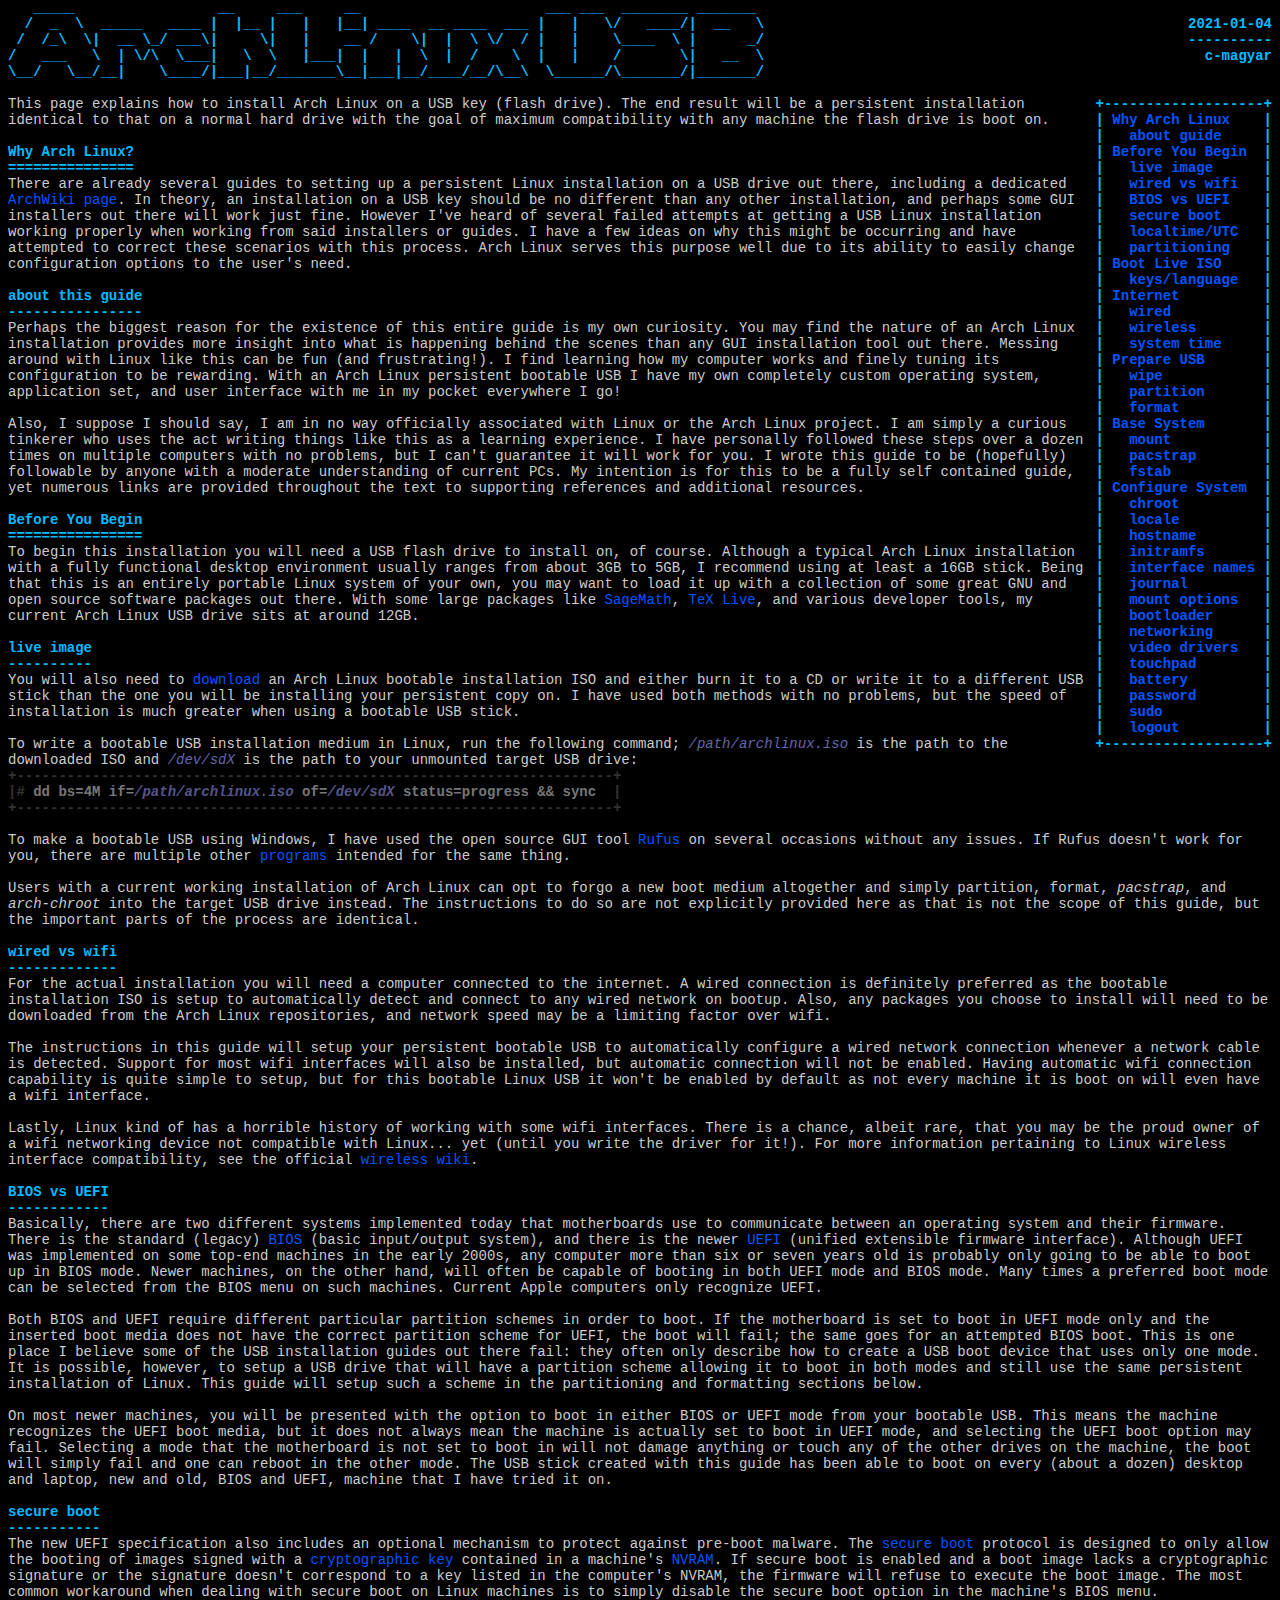
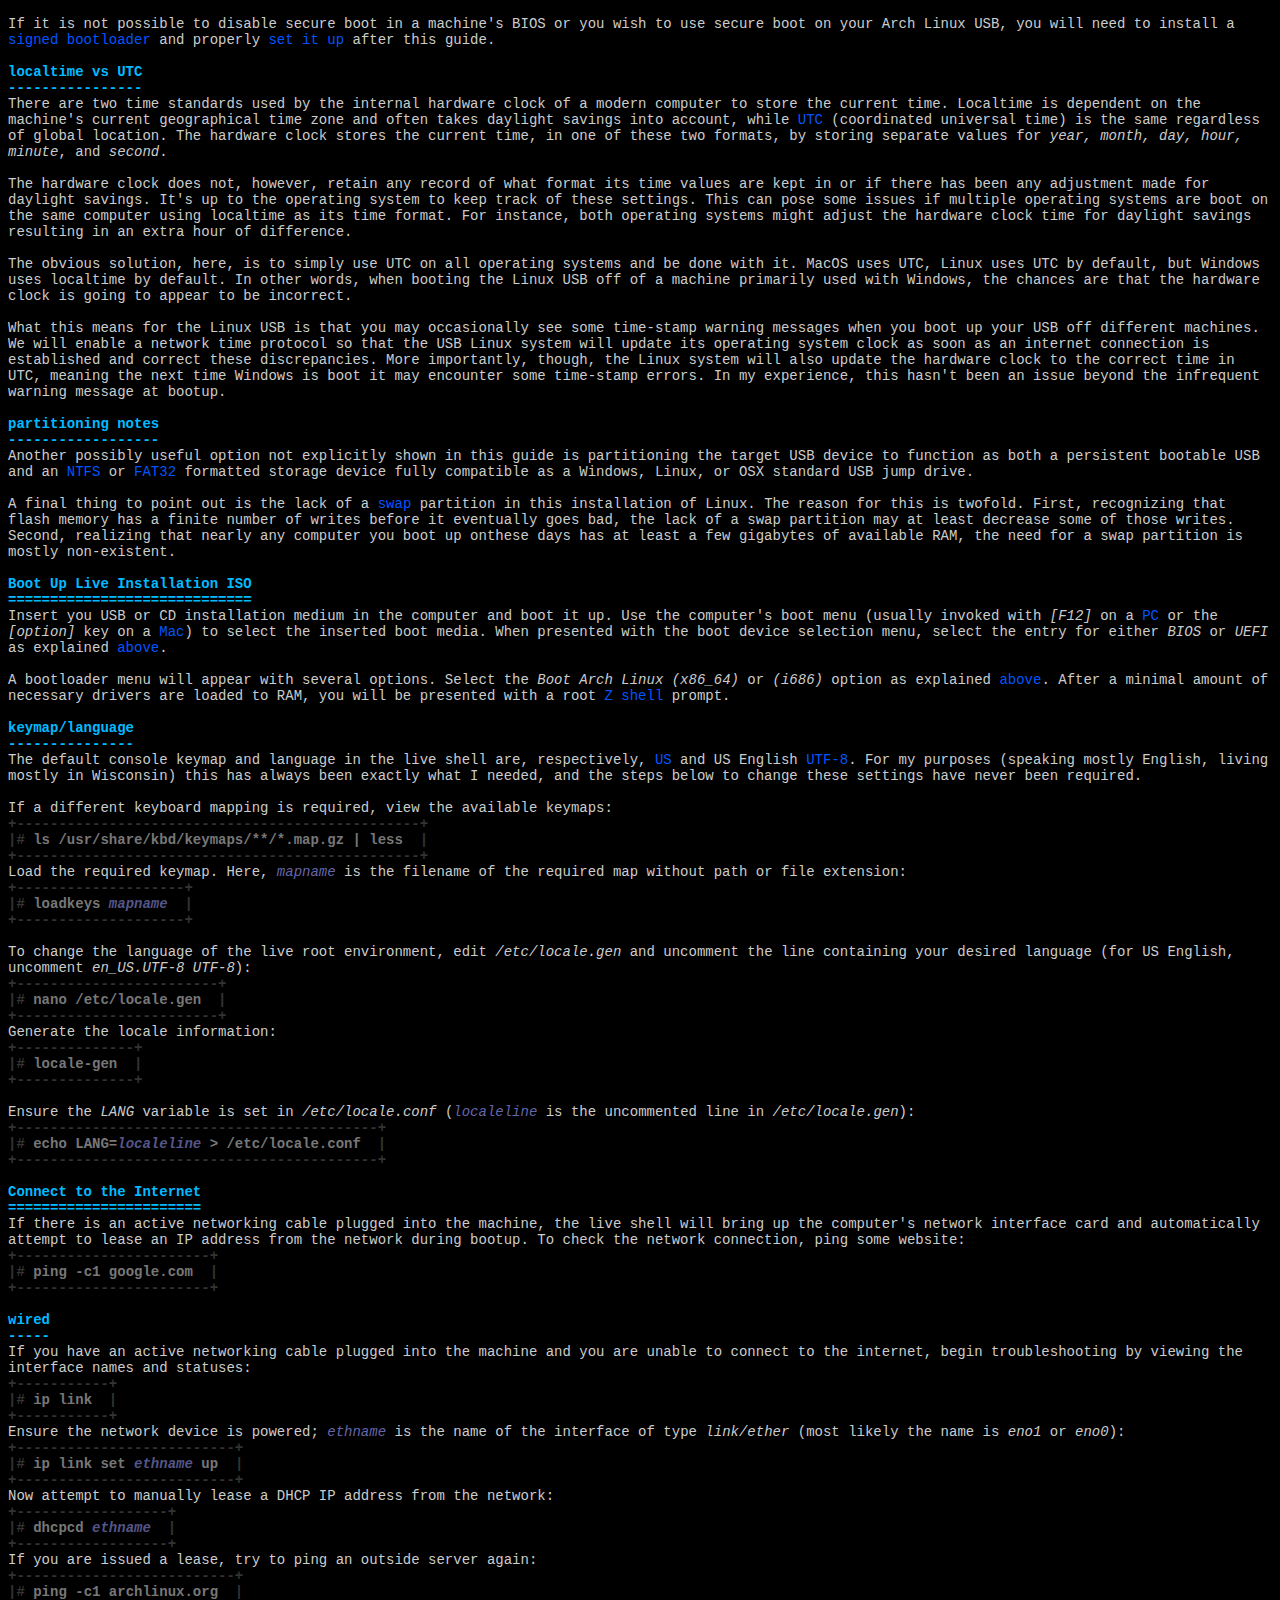
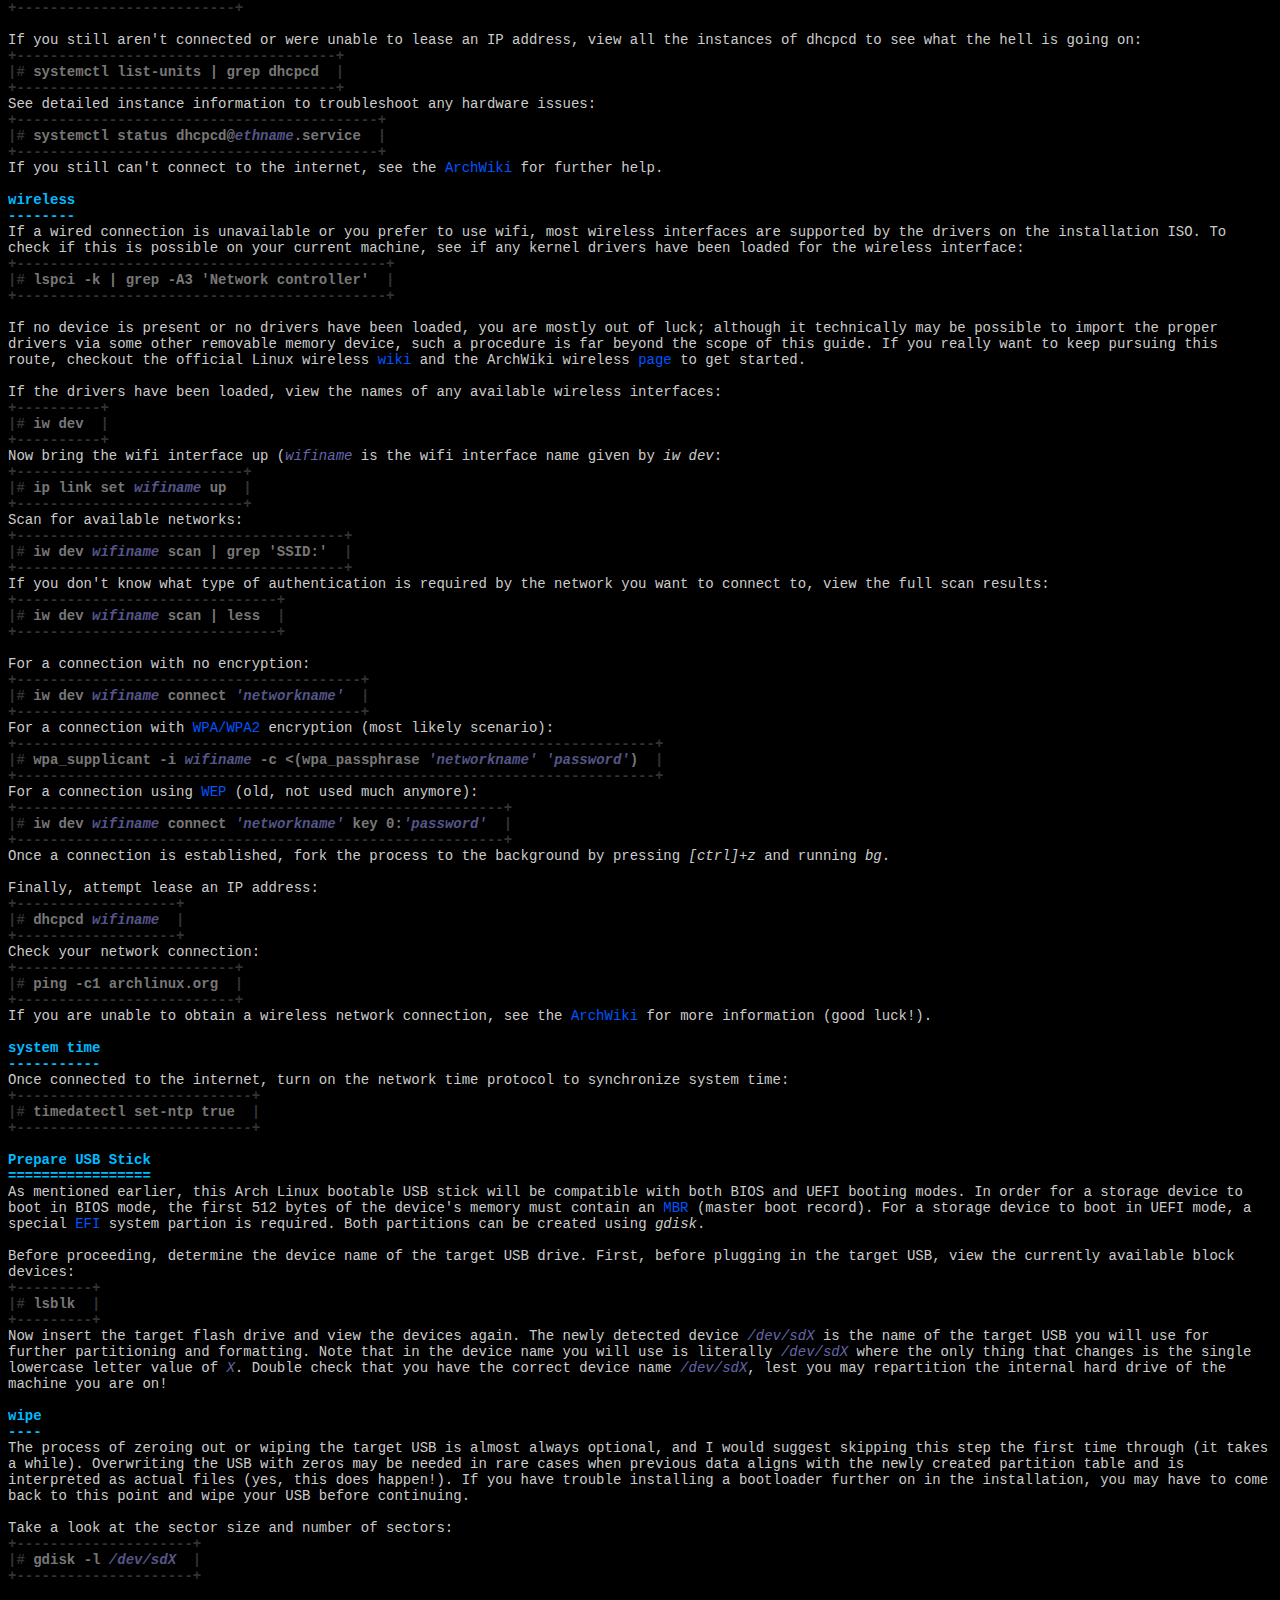
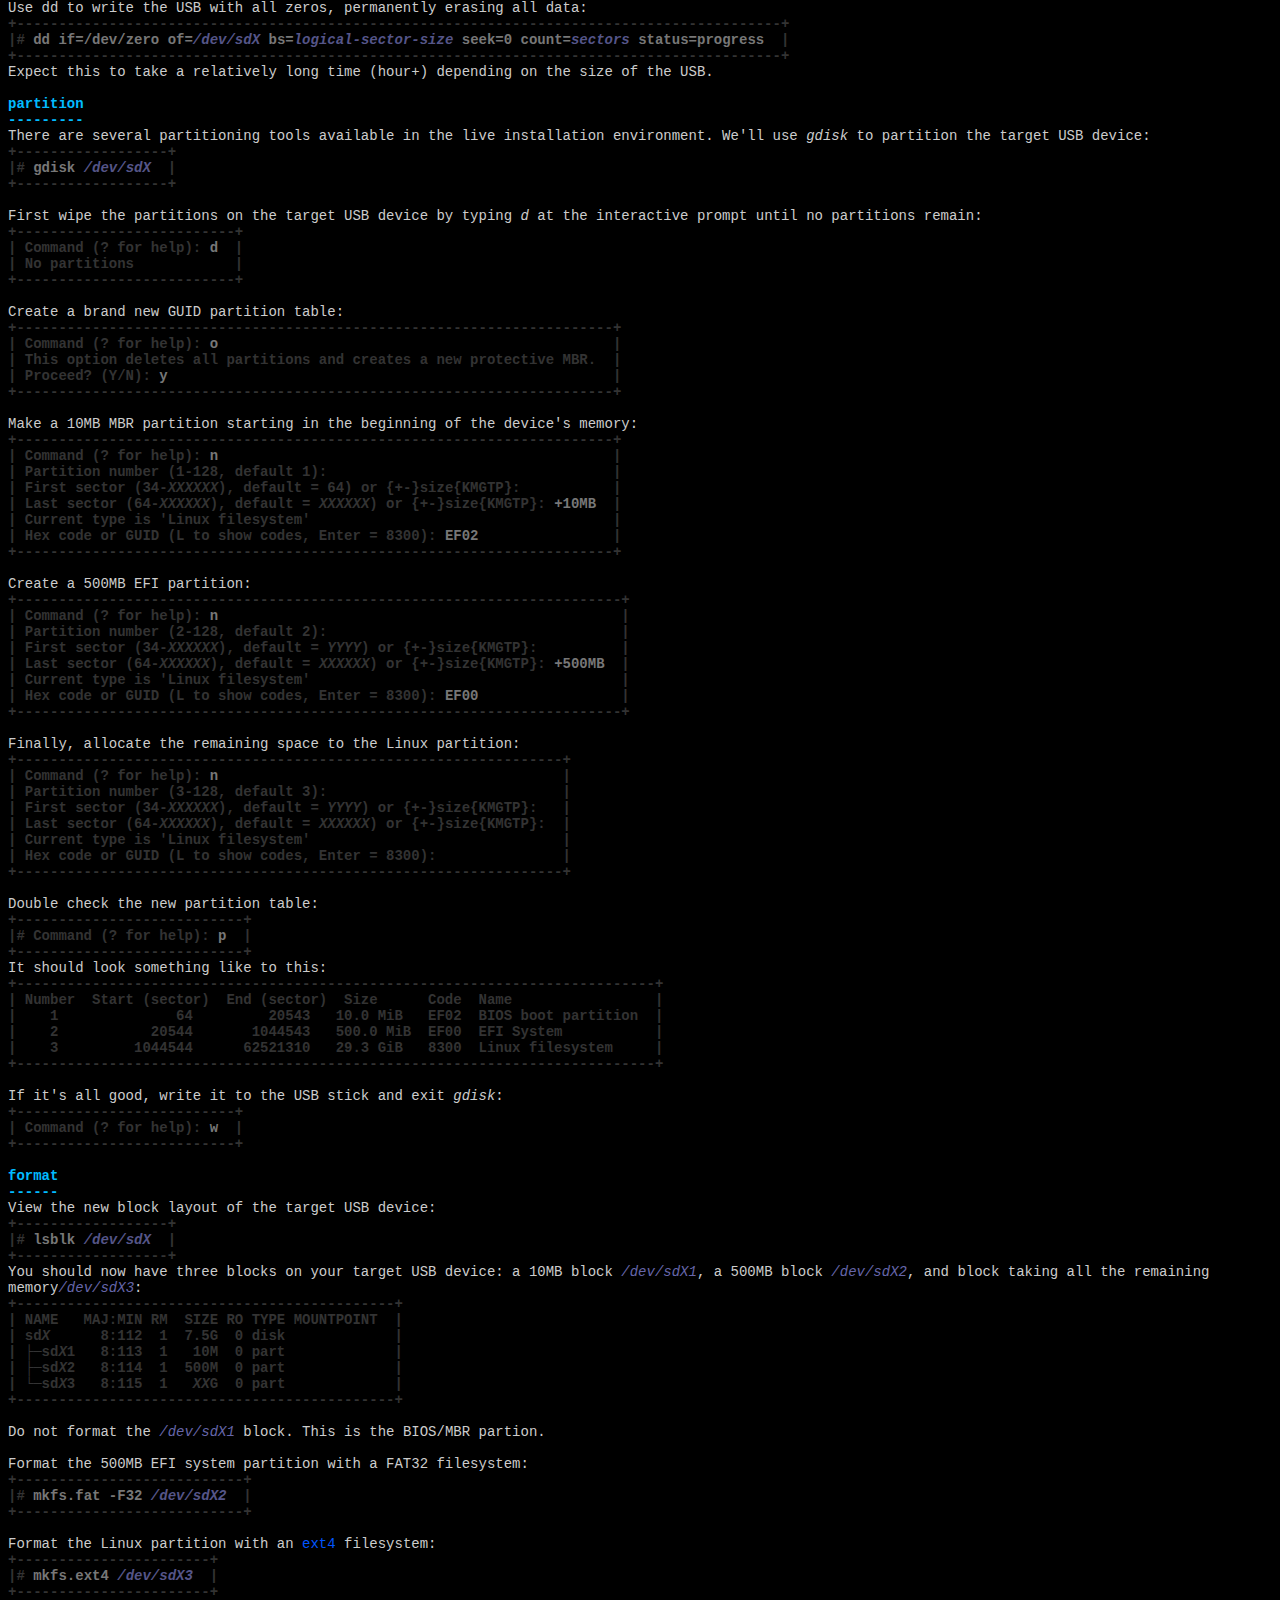
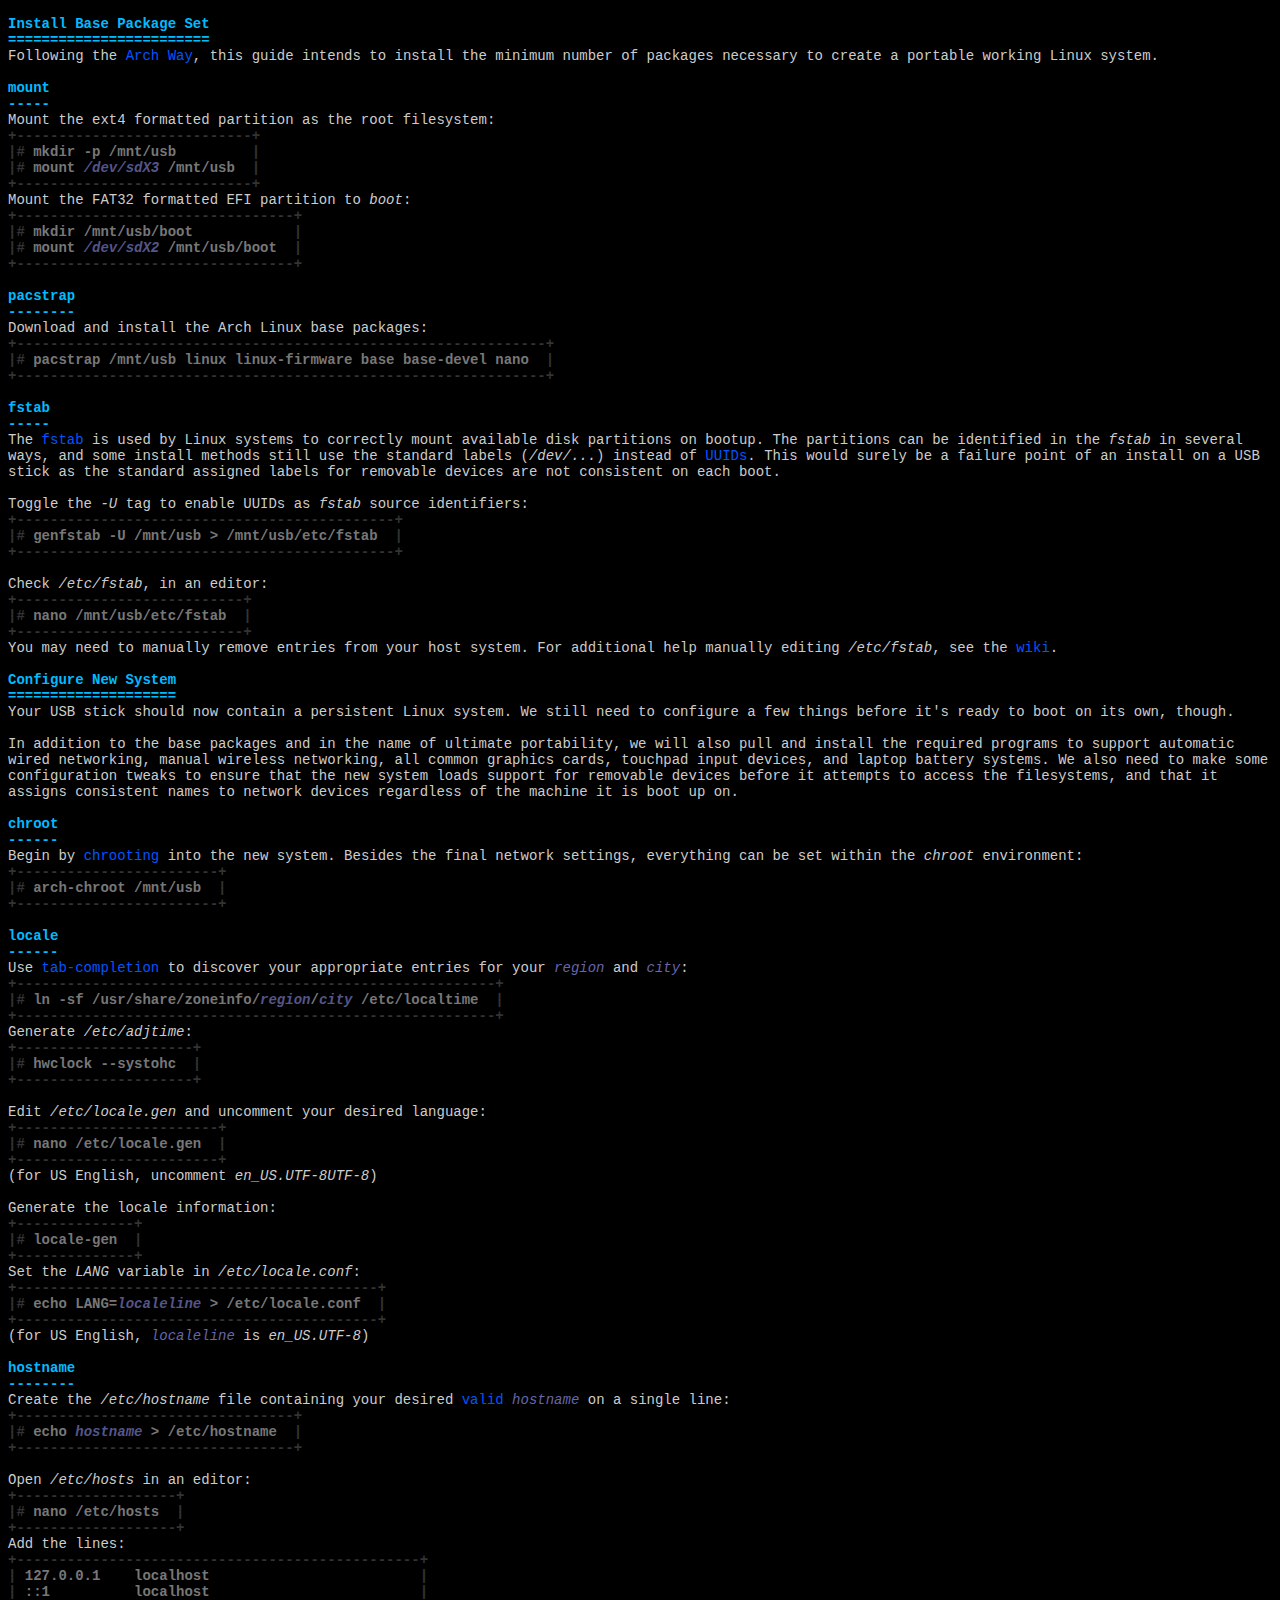
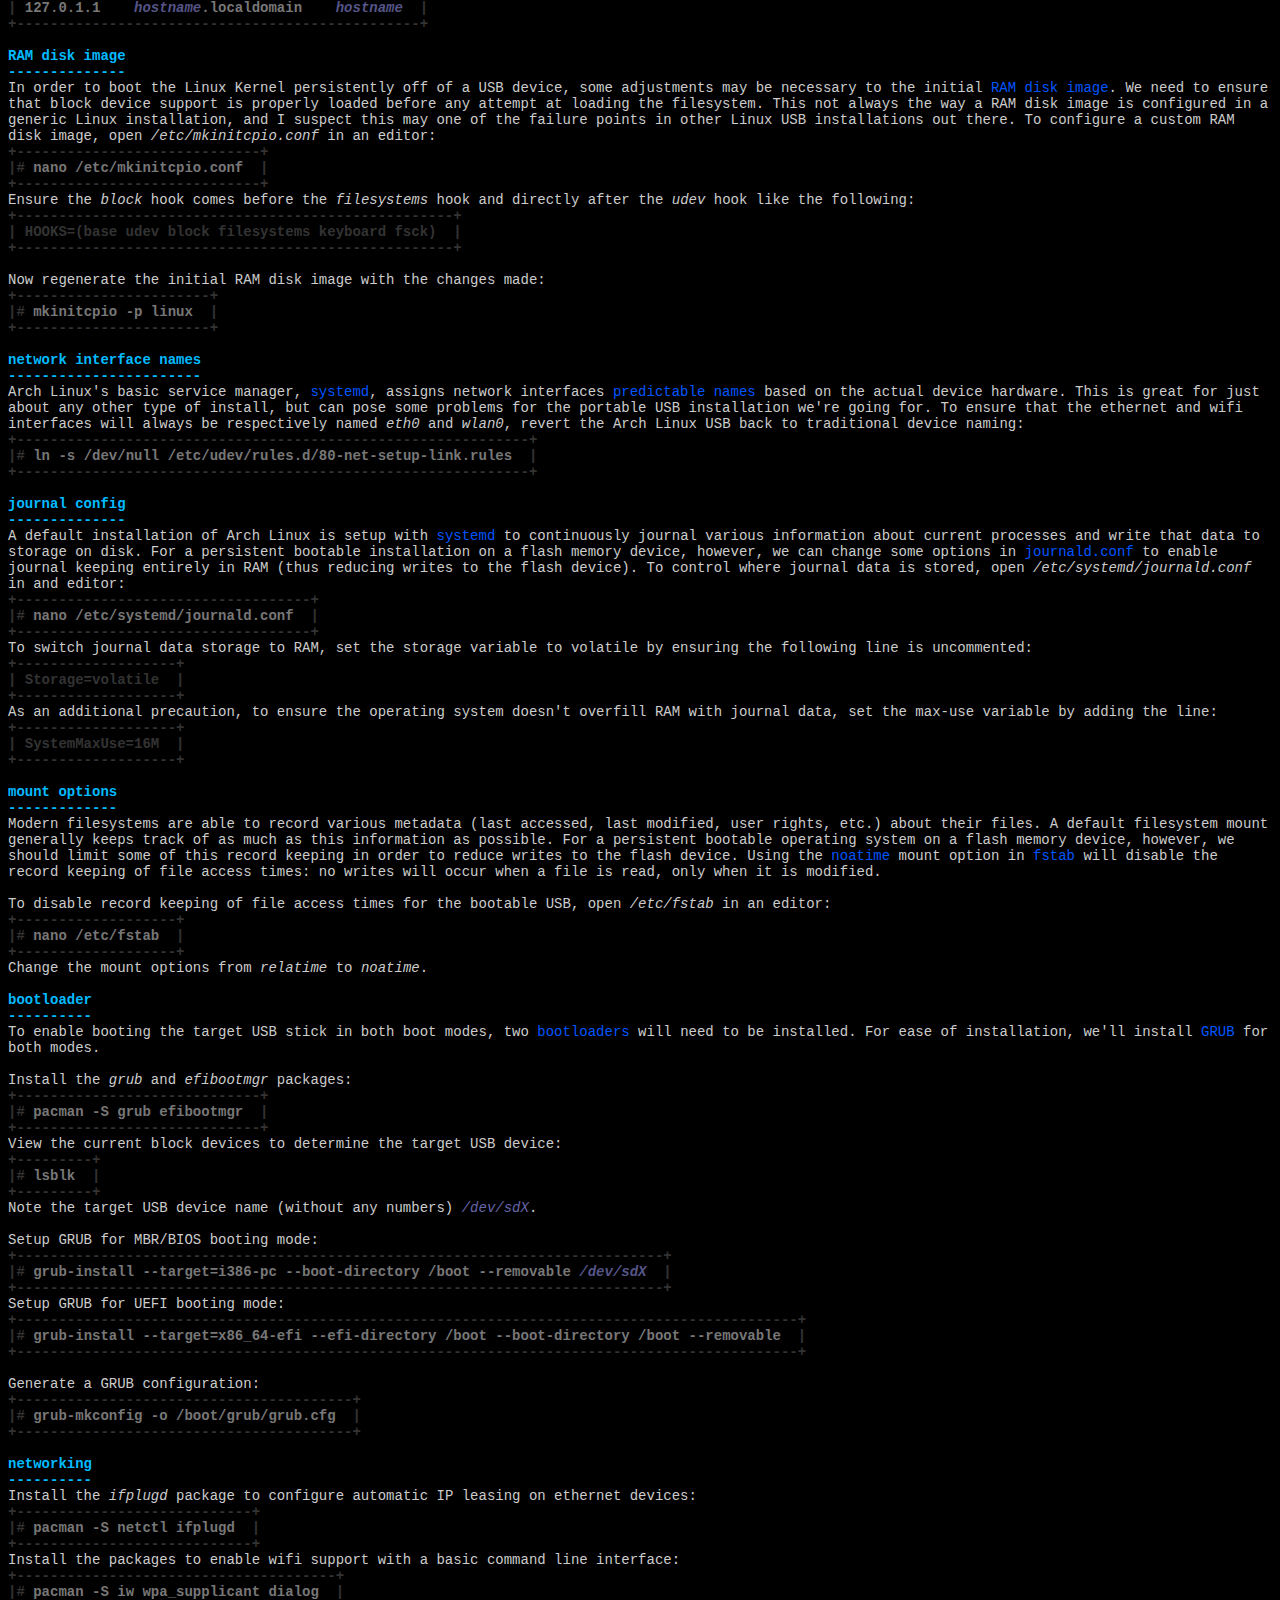
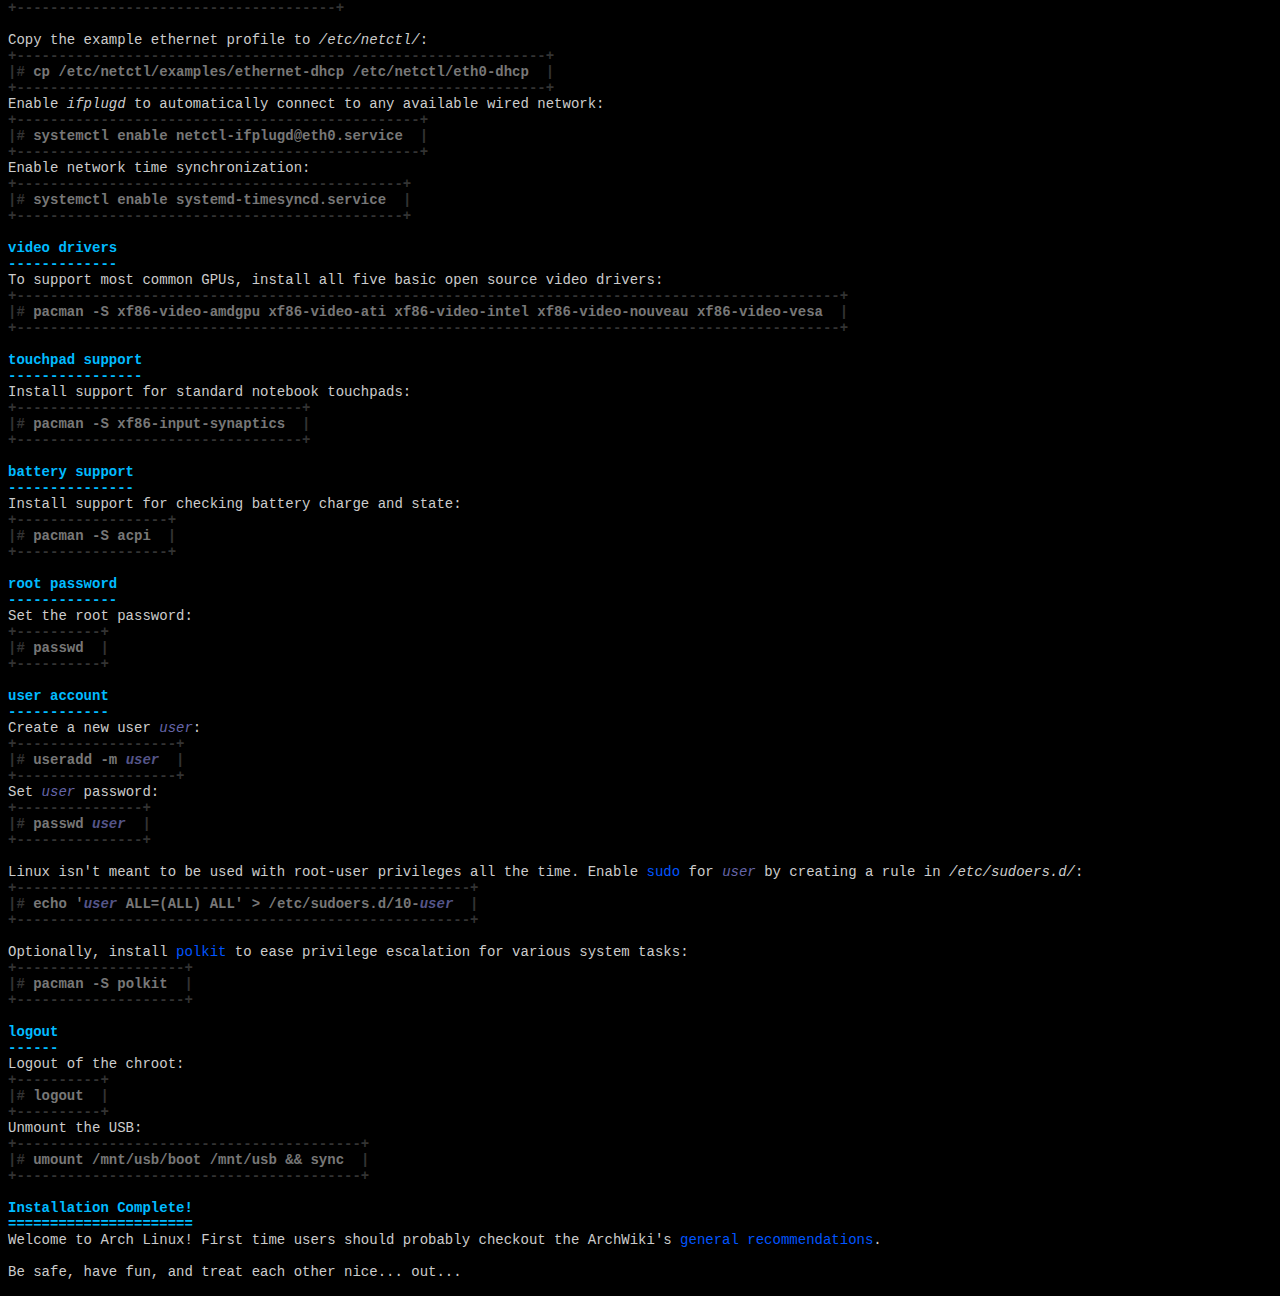
==== ArchUSB.html @ 6f7e4193 "Add files via upload" ====
<!DOCTYPE html>
<!--<======================  arch-usb.html  =======================>--->
<!-- Guide to installing Arch Linux on a USB stick.  Honestly, I use
this guide every time I install Arch now.  I wrote it a while back
(years now) and maintain it more for myself than anything else. -->

<html lang="en">
<head>
    <title>ArchLinux USB</title>
    <meta http-equiv="content-type" content="text/html;charset=utf-8">
    <meta name="viewport"
        content="width=device-width, initial-scale=1.0">
    <meta name="description" content="Guide to installing Arch Linux on
        a USB stick.">
    <meta name="keywords" content="Linux, Arch Linux, USB, install,
        persistent">
    <meta name="author" content="Chris Magyar">
    <link rel="stylesheet" href="dark-blue.css">
</head>
<body>

<div class="heading">
<div class="align-right float-right">
<br>
2021-01-04<br>
----------<br>
c-magyar
</div>
<pre class="w-140 w-120">   _____                 __     ___     __                      ___ ___  ________ _______
  /  _  \  _____   ____ |  |__ |   |   |__| ____  __ ____  ___ |   |   \/   ____/|  __   \
 /  /_\  \|  __ \_/ ___\|     \|   |    __ /    \|  |  \ \/  / |   |    \____  \ |      _/
/   ___   \  | \/\  \___|   \  \   |___|  |   |  \  |  /    \  |   |    /       \|   __  \
\__/   \__/__|    \____/|___|__/_______\__|___|__/____/__/\__\  \______/\_______/|_______/
</pre>
<pre class="w-100">    _             _     _     _                    _   _ ____  ____
   / \   _ __ ___| |__ | |   (_)_ __  _   ___  __ | | | / ___|| __ )
  / _ \ | '__/ __| '_ \| |   | | '_ \| | | \ \/ / | | | \___ \|  _ \
 / ___ \| | | (__| | | | |___| | | | | |_| |>  <  | |_| |___) | |_) |
/_/   \_\_|  \___|_| |_|_____|_|_| |_|\__,_/_/\_\  \___/|____/|____/
</pre>
<pre class="w-80">   _          _    _    _                _   _ ___ ___
  /_\  _ _ __| |_ | |  (_)_ _ _  ___ __ | | | / __| _ )
 / _ \| '_/ _| ' \| |__| | ' \ || \ \ / | |_| \__ \ _ \
/_/ \_\_| \__|_||_|____|_|_||_\_,_/_\_\  \___/|___/___/
</pre>
<pre class="w-60">   _          _      _   _ ___ ___
  /_\  _ _ __| |_   | | | / __| _ )
 / _ \| '_/ _| ' \  | |_| \__ \ _ \
/_/ \_\_| \__|_||_|  \___/|___/___/
</pre>
</div>
<br>

<pre class="float-right heading">
+-------------------+
| <a href="#why" target="_self">Why Arch Linux</a>    |
|   <a href="#about" target="_self">about guide</a>     |
| <a href="#before" target="_self">Before You Begin</a>  |
|   <a href="#live_img" target="_self">live image</a>      |
|   <a href="#wired_wifi" target="_self">wired vs wifi</a>   |
|   <a href="#bios_uefi" target="_self">BIOS vs UEFI</a>    |
|   <a href="#secure_boot" target="_self">secure boot</a>     |
|   <a href="#localtime_utc" target="_self">localtime/UTC</a>   |
|   <a href="#partitioning" target="_self">partitioning</a>    |
| <a href="#boot_live" target="_self" >Boot Live ISO</a>     |
|   <a href="#keys_language" target="_self">keys/language</a>   |
| <a href="#connect" target="_self" >Internet</a>          |
|   <a href="#wired" target="_self">wired</a>           |
|   <a href="#wireless" target="_self">wireless</a>        |
|   <a href="#live_time" target="_self">system time</a>     |
| <a href="#prepare" target="_self">Prepare USB</a>       |
|   <a href="#wipe" target="_self">wipe</a>            |
|   <a href="#partition" target="_self">partition</a>       |
|   <a href="#format" target="_self">format</a>          |
| <a href="#base" target="_self">Base System</a>       |
|   <a href="#mount" target="_self">mount</a>           |
|   <a href="#pacstrap" target="_self">pacstrap</a>        |
|   <a href="#fstab" target="_self">fstab</a>           |
| <a href="#configure" target="_self">Configure System</a>  |
|   <a href="#chroot" target="_self">chroot</a>          |
|   <a href="#locale" target="_self">locale</a>          |
|   <a href="#hostname" target="_self">hostname</a>        |
|   <a href="#RAM_disk" target="_self">initramfs</a>       |
|   <a href="#interface_names" target="_self">interface names</a> |
|   <a href="#journal_config" target="_self">journal</a>         |
|   <a href="#mount_options" target="_self">mount options</a>   |
|   <a href="#bootloader" target="_self">bootloader</a>      |
|   <a href="#networking" target="_self">networking</a>      |
|   <a href="#video" target="_self">video drivers</a>   |
|   <a href="#touchpad" target="_self">touchpad</a>        |
|   <a href="#battery" target="_self">battery</a>         |
|   <a href="#root" target="_self">password</a>        |
|   <a href="#user" target="_self">sudo</a>            |
|   <a href="#logout" target="_self">logout</a>          |
+-------------------+
</pre>

This page explains how to install Arch Linux on a USB key (flash
drive).  The end result will be a persistent installation identical
to that on a normal hard drive with the goal of maximum compatibility
with any machine the flash drive is boot on.<br>
<br>

<h1 id="why">
Why Arch Linux?<br>
===============</h1>

There are already several guides to setting up a persistent
Linux installation on a USB drive out there, including a dedicated
<a href="https://wiki.archlinux.org/" target="_blank">ArchWiki</a>
<a href="https://wiki.archlinux.org/index.php/Installing_Arch_Linux_on_a_USB_key" target="_blank">page</a>.
In theory, an installation on a USB key should be no different than
any other installation, and perhaps some GUI installers out there
will work just fine.  However I've heard of several failed attempts
at getting a USB Linux installation working properly when working
from said installers or guides.  I have a few ideas on why this
might be occurring and have attempted to correct these scenarios
with this process.  Arch Linux serves this purpose well due to its
ability to easily change  configuration options to the user's need.<br>
<br>

<h2 id="about">
about this guide<br>
----------------</h2>

Perhaps the biggest reason for the existence of this entire
guide is my own curiosity. You may find the nature of an Arch Linux
installation provides more insight into what is happening behind the
scenes than any GUI installation tool out there.  Messing around with
Linux like this can be fun (and frustrating!).  I find learning how my
computer works and finely tuning its configuration to be rewarding.
With an Arch Linux persistent bootable USB I have my own completely
custom operating system, application set, and user interface with me
in my pocket everywhere I go!<br>
<br>

Also, I suppose I should say, I am in no way officially associated
with Linux or the Arch Linux project.  I am simply a curious tinkerer
who uses the act writing things like this as a learning experience.
I have personally followed these steps over a dozen times on
multiple computers with no problems, but I can't guarantee it will
work for you.  I wrote this guide to be (hopefully) followable by
anyone with a moderate understanding of current PCs.  My intention is
for this to be a fully self contained guide, yet numerous links are
provided throughout the text to supporting references and additional
resources.<br>
<br>

<h1 id="before">
Before You Begin<br>
================</h1>

To begin this installation you will need a USB flash drive to
install on, of course.  Although a typical Arch Linux installation
with a fully functional desktop environment usually ranges
from about 3GB to 5GB, I recommend using at least a 16GB stick.
Being that this is an entirely portable Linux system of your own,
you may want to load it up with a collection of some great GNU and
open source software packages out there.  With some large packages
like <a href="http://www.sagemath.org/" target="_blank">SageMath</a>,
<a href="https://www.tug.org/texlive/" target="_blank">TeX Live</a>,
and various developer tools, my current Arch Linux USB drive sits at
around 12GB.<br>
<br>

<h2 id="live_img">
live image<br>
----------</h2>

You will also need to <a href="https://www.archlinux.org/download/"
target="_blank">download</a> an Arch Linux bootable installation ISO
and either burn it to a CD or write it to a different USB stick than
the one you will be installing your persistent copy on.  I have used
both methods with no problems, but the speed of installation is much
greater when using a bootable USB stick.<br>
<br>

To write a bootable USB installation medium in Linux, run the
following command; <i>/path/archlinux.iso</i>
is the path to the downloaded ISO and
<i>/dev/sdX</i> is the path to your unmounted
target USB drive:<br>
<pre class="code-box w-140 w-120 w-100 w-80">
+-----------------------------------------------------------------------+
|# <b>dd bs=4M if=<i>/path/archlinux.iso</i> of=<i>/dev/sdX</i> status=progress &amp;&amp; sync</b>  |
+-----------------------------------------------------------------------+
</pre>
<pre class="code-box w-60">
+-----------------------------------------------+
|# <b>dd bs=4M if=<i>/path/archlinux.iso</i> of=<i>/dev/sdX</i></b>  |
|:     <b>status=progress && sync</b>                  |
+-----------------------------------------------+
</pre>
<br>

To make a bootable USB using Windows, I have used the
open source GUI tool <a href="https://rufus.akeo.ie/"
target="_blank">Rufus</a> on several occasions without any
issues.  If Rufus doesn't work for you, there are multiple other <a
href="http://www.makeuseof.com/tag/10-tools-make-bootable-usb-iso-file/"
target="_blank">programs</a> intended for the same thing.<br>
<br>

Users with a current working installation of Arch Linux can opt to
forgo a new boot medium altogether and simply partition, format, <em>pacstrap</em>, and <em>arch-chroot</em>
into the target USB drive instead.  The instructions to do so are
not explicitly provided here as that is not the scope of this guide,
but the important parts of the process are identical.<br>
<br>

<h2 id="wired_wifi">
wired vs wifi<br>
-------------</h2>

For the actual installation you will need a computer connected
to the internet.  A wired connection is definitely preferred as the
bootable installation ISO is setup to automatically detect and connect
to any wired network on bootup.  Also, any packages you choose to
install will need to be downloaded from the Arch Linux repositories,
and network speed may be a limiting factor over wifi.<br>
<br>

The instructions in this guide will setup your persistent bootable
USB to automatically configure a wired network connection whenever
a network cable is detected.  Support for most wifi interfaces will
also be installed, but automatic connection will not be enabled.
Having automatic wifi connection capability is quite simple to setup,
but for this bootable Linux USB it won't be enabled by default as
not every machine it is boot on will even have a wifi interface.<br>
<br>

Lastly, Linux kind of has a horrible history of working with
some wifi interfaces.  There is a chance, albeit rare, that you
may be the proud owner of a wifi networking device not compatible
with Linux... yet (until you write the driver for it!).  For more
information pertaining to Linux wireless interface compatibility,
see the official <a href="https://wireless.wiki.kernel.org/"
target="_blank">wireless wiki</a>.<br>
<br>

<h2 id="bios_uefi">
BIOS vs UEFI<br>
------------</h2>

Basically, there are two different systems implemented
today that motherboards use to communicate between an operating
system and their firmware.  There is the standard (legacy) <a
href="https://en.wikipedia.org/wiki/BIOS" target="_blank">BIOS</a>
(basic input/output system), and there is the newer <a
href="https://wiki.archlinux.org/index.php/Unified_Extensible_Firmware_Interface"
target="_blank">UEFI</a> (unified extensible firmware interface).
Although UEFI was implemented on some top-end machines in the early
2000s, any computer more than six or seven years old is probably only
going to be able to boot up in BIOS mode.  Newer machines, on the other
hand, will often be capable of booting in both UEFI mode and BIOS mode.
Many times a preferred boot mode can be selected from the BIOS menu
on such machines.  Current Apple computers only recognize UEFI.<br>
<br>

Both BIOS and UEFI require different particular partition schemes
in order to boot.  If the motherboard is set to boot in UEFI mode
only and the inserted boot media does not have the correct partition
scheme for UEFI, the boot will fail; the same goes for an attempted
BIOS boot.  This is one place I believe some of the USB installation
guides out there fail: they often only describe how to create a
USB boot device that uses only one mode.  It is possible, however,
to setup a USB drive that will have a partition scheme allowing it
to boot in both modes and still use the same persistent installation
of Linux.  This guide will setup such a scheme in the partitioning
and formatting sections below.<br>
<br>

On most newer machines, you will be presented with the option to
boot in either BIOS or UEFI mode from your bootable USB.  This means
the machine recognizes the UEFI boot media, but it does not always
mean the machine is actually set to boot in UEFI mode, and selecting
the UEFI boot option may fail.  Selecting a mode that the motherboard
is not set to boot in will not damage anything or touch any of the
other drives on the machine, the boot will simply fail and one can
reboot in the other mode.  The USB stick created with this guide
has been able to boot on every (about a dozen) desktop and laptop,
new and old, BIOS and UEFI, machine that I have tried it on.<br>
<br>

<h2 id="secure_boot">
secure boot<br>
-----------</h2>

The new UEFI specification also includes an optional
mechanism to protect against pre-boot malware.  The <a
href="http://www.rodsbooks.com/efi-bootloaders/secureboot.html"
target="_blank">secure boot</a> protocol is designed
to only allow the booting of images signed with a <a
href="https://en.wikipedia.org/wiki/Key_(cryptography)"
target="_blank">cryptographic key</a> contained in a machine's <a
href="https://en.wikipedia.org/wiki/Non-volatile_random-access_memory"
target="_blank">NVRAM</a>.  If secure boot is enabled and a boot image
lacks a cryptographic signature or the signature doesn't correspond
to a key listed in the computer's NVRAM, the firmware will refuse
to execute the boot image.  The most common workaround when dealing
with secure boot on Linux machines is to simply disable the secure
boot option in the machine's BIOS menu.<br>
<br>

If it is not possible to disable secure boot in a machine's BIOS or
you wish to use secure boot on your Arch Linux USB, you will need to
install a <a href="https://aur.archlinux.org/packages/shim-signed/"
target="_blank">signed bootloader</a> and properly <a
href="https://wiki.archlinux.org/index.php/Secure_Boot#Set_up_shim"
target="_blank">set it up</a> after this guide.<br>
<br>

<h2 id="localtime_utc">
localtime vs UTC<br>
----------------</h2>

There are two time standards used by the internal hardware
clock of a modern computer to store the current time.
Localtime is dependent on the machine's current geographical
time zone and often takes daylight savings into account, while <a
href="https://en.wikipedia.org/wiki/Coordinated_Universal_Time"
target="_blank">UTC</a> (coordinated universal time) is the same
regardless of global location.  The hardware clock stores the current
time, in one of these two formats, by storing separate values for
<em>year, month, day, hour, minute</em>, and <em>second</em>.<br>
<br>

The hardware clock does not, however, retain any record of what
format its time values are kept in or if there has been any adjustment
made for daylight savings.  It's up to the operating system to keep
track of these settings.  This can pose some issues if multiple
operating systems are boot on the same computer using localtime as
its time format.  For instance, both operating systems might adjust
the hardware clock time for daylight savings resulting in an extra
hour of difference.<br>
<br>

The obvious solution, here, is to simply use UTC on all operating
systems and be done with it.  MacOS uses UTC, Linux uses UTC by
default, but Windows uses localtime by default.  In other words,
when booting the Linux USB off of a machine primarily used with
Windows, the chances are that the hardware clock is going to appear
to be incorrect.<br>
<br>

What this means for the Linux USB is that you may occasionally
see some time-stamp warning messages when you boot up your USB
off different machines.  We will enable a network time protocol so
that the USB Linux system will update its operating system clock
as soon as an internet connection is established and correct these
discrepancies.  More importantly, though, the Linux system will also
update the hardware clock to the correct time in UTC, meaning the
next time Windows is boot it may encounter some time-stamp errors.
In my experience, this hasn't been an issue beyond the infrequent
warning message at bootup.<br>
<br>

<h2 id="partitioning">
partitioning notes<br>
------------------</h2>

Another possibly useful option not explicitly shown
in this guide is partitioning the target USB device
to function as both a persistent bootable USB and an <a
href="https://en.wikipedia.org/wiki/NTFS" target="_blank">NTFS</a>
or <a href="https://en.wikipedia.org/wiki/File_Allocation_Table"
target="_blank">FAT32</a> formatted storage device fully compatible
as a Windows, Linux, or OSX standard USB jump drive.<br>
<br>

A final thing to point out is the lack of a
<a href="https://wiki.archlinux.org/index.php/swap"
target="_blank">swap</a> partition in this installation of Linux.
The reason for this is twofold.  First, recognizing that flash memory
has a finite number of writes before it eventually goes bad, the
lack of a swap partition may at least decrease some of those writes.
Second, realizing that nearly any computer you boot up onthese days
has at least a few gigabytes of available RAM, the need for a swap
partition is mostly non-existent.<br>
<br>

<h1 id="boot_live">
Boot Up Live Installation ISO<br>
=============================</h1>

Insert you USB or CD installation medium in the
computer and boot it up.  Use the computer's boot menu
(usually invoked with <em>[F12]</em> on a
<a href="http://www.computerhope.com/jargon/b/boot_menu.htm"
target="_blank">PC</a> or the <em>[option]</em>
key on a <a href="https://support.apple.com/en-us/HT204417"
target="_blank">Mac</a>) to select the inserted boot media.  When
presented with the boot device selection menu, select the entry for
either <em>BIOS</em> or <em>UEFI</em>
as explained <a href="#BIOS_vs_UEFI" target="_self">above</a>.<br>
<br>

A bootloader menu will appear with several options.
Select the <em>Boot Arch Linux (x86_64)</em>
or <em>(i686)</em> option as explained <a
href="#i686_vs_x86_64" target="_self">above</a>.  After  a minimal
amount of necessary drivers are loaded to RAM, you will be presented
with a root <a href="https://wiki.archlinux.org/index.php/zsh"
target="_blank">Z shell</a> prompt.<br>
<br>

<h2 id="keys_language">
keymap/language<br>
---------------</h2>

The default console keymap and
language in the live shell are, respectively, <a
href="https://en.wikipedia.org/wiki/File:KB_United_States-NoAltGr.svg"
target="blank">US</a> and US English <a
href="https://en.wikipedia.org/wiki/UTF-8" target="_blank">UTF-8</a>.
For my purposes (speaking mostly English, living mostly in Wisconsin)
this has always been exactly what I needed, and the steps below to
change these settings have never been required.<br>
<br>

If a different keyboard mapping is required, view the available
keymaps:<br>
<pre class="code-box">
+------------------------------------------------+
|# <b>ls /usr/share/kbd/keymaps/**/*.map.gz | less</b>  |
+------------------------------------------------+
</pre>
Load the required keymap.  Here, <i>mapname</i> is the
filename of the required map
without path or file extension:<br>
<pre class="code-box">
+--------------------+
|# <b>loadkeys <i>mapname</i></b>  |
+--------------------+
</pre>
<br>

To change the language of the live root environment, edit
<em>/etc/locale.gen</em> and uncomment the line
containing your desired language (for US English, uncomment
<em>en_US.UTF-8 UTF-8</em>):<br>
<pre class="code-box">
+------------------------+
|# <b>nano /etc/locale.gen</b>  |
+------------------------+
</pre>

Generate the locale information:<br>
<pre class="code-box">
+--------------+
|# <b>locale-gen</b>  |
+--------------+
</pre>
<br>

Ensure the <em>LANG</em> variable is set in
<em>/etc/locale.conf</em>
(<i>localeline</i> is the uncommented line in
<em>/etc/locale.gen</em>):<br>
<pre class="code-box">
+-------------------------------------------+
|# <b>echo LANG=<i>localeline</i> > /etc/locale.conf</b>  |
+-------------------------------------------+
</pre>
<br>

<h1 id="connect">
Connect to the Internet<br>
=======================</h1>

If there is an active networking cable plugged into the machine,
the live shell will bring up the computer's network interface card and
automatically attempt to lease an IP address from the network during
bootup.  To check the network connection, ping some website:<br>
<pre class="code-box">
+-----------------------+
|# <b>ping -c1 google.com</b>  |
+-----------------------+
</pre>
<br>

<h2 id="wired">
wired<br>
-----</h2>

If you have an active networking cable plugged into the machine
and you are unable to connect to the internet, begin troubleshooting by
viewing the interface names and statuses:<br>
<pre class="code-box">
+-----------+
|# <b>ip link</b>  |
+-----------+
</pre>
Ensure the network device is powered; <i>ethname</i>
is the name of the interface of type
<em>link/ether</em> (most likely the name is <em>eno1</em> or
<em>eno0</em>):<br>
<pre class="code-box">
+--------------------------+
|# <b>ip link set<i> ethname </i>up</b>  |
+--------------------------+
</pre>
Now attempt to manually lease a DHCP IP address from the network:<br>
<pre class="code-box">
+------------------+
|# <b>dhcpcd <i>ethname</i></b>  |
+------------------+
</pre>
If you are issued a lease, try to ping an outside server again:<br>
<pre class="code-box">
+--------------------------+
|# <b>ping -c1 archlinux.org</b>  |
+--------------------------+
</pre>
<br>

If you still aren't connected or were unable to lease an IP address,
view all the instances of dhcpcd to see what the hell is going on:<br>
<pre class="code-box">
+--------------------------------------+
|# <b>systemctl list-units | grep dhcpcd</b>  |
+--------------------------------------+
</pre>

See detailed instance information to troubleshoot any hardware
issues:<br>
<pre class="code-box">
+-------------------------------------------+
|# <b>systemctl status dhcpcd@<i>ethname</i>.service</b>  |
+-------------------------------------------+
</pre>
If you still can't connect to the internet, see the <a
href="https://wiki.archlinux.org/index.php/Network_configuration"
target="_blank">ArchWiki</a> for further help.<br>
<br>

<h2 id="wireless">
wireless<br>
--------</h2>

If a wired connection is unavailable or you prefer to use wifi, most
wireless interfaces are supported by the drivers on the installation
ISO.  To check if this is possible on your current machine, see if
any kernel drivers have been loaded for the wireless interface:<br>
<pre class="code-box">
+--------------------------------------------+
|# <b>lspci -k | grep -A3 'Network controller'</b>  |
+--------------------------------------------+
</pre>
<br>

If no device is present or no drivers have been loaded, you
are mostly out of luck; although it technically may be possible to
import the proper drivers via some other removable memory device,
such a procedure is far beyond the scope of this guide.  If you
really want to keep pursuing this route, checkout the official
Linux wireless <a href="https://wireless.wiki.kernel.org/"
target="_blank">wiki</a> and the ArchWiki wireless <a
href="https://wiki.archlinux.org/index.php/Wireless_network_configuration
#Installing_driver.2Ffirmware" target="_blank">page</a> to get
started.<br>
<br>

If the drivers have been loaded, view the names of any available
wireless interfaces:<br>
<pre class="code-box">
+----------+
|# <b>iw dev</b>  |
+----------+
</pre>
Now bring the wifi interface up (<i>wifiname</i>
is the wifi interface name given by <em>iw dev</em>:<br>
<pre class="code-box">
+---------------------------+
|# <b>ip link set <i>wifiname</i> up</b>  |
+---------------------------+
</pre>
Scan for available networks:<br>
<pre class="code-box">
+---------------------------------------+
|# <b>iw dev <i>wifiname</i> scan | grep 'SSID:'</b>  |
+---------------------------------------+
</pre>
If you don't know what type of authentication is required by the
network you want to connect to, view the full scan results:<br>
<pre class="code-box">
+-------------------------------+
|# <b>iw dev <i>wifiname</i> scan | less</b>  |
+-------------------------------+
</pre>
<br>

For a connection with no encryption:<br>
<pre class="code-box">
+-----------------------------------------+
|# <b>iw dev <i>wifiname</i> connect <i>'networkname'</i></b>  |
+-----------------------------------------+
</pre>
For a connection with <a
href="https://en.wikipedia.org/wiki/Wi-Fi_Protected_Access"
target="_blank">WPA/WPA2</a> encryption (most likely scenario):<br>
<pre class="code-box w-140 w-120 w-100 w-80">
+----------------------------------------------------------------------------+
|# <b>wpa_supplicant -i <i>wifiname</i> -c <(wpa_passphrase <i>'networkname' 'password'</i>)</b>  |
+----------------------------------------------------------------------------+
</pre>
<pre class="code-box w-60">
+-----------------------------------------------------+
|# <b>wpa_supplicant -i <i>wifiname</i> \</b>                       |
|:     <b>-c <(wpa_passphrase <i>'networkname' 'password'</i>)</b>  |
+-----------------------------------------------------+
</pre>
For a connection using <a
href="https://en.wikipedia.org/wiki/Wired_Equivalent_Privacy"
target="_blank">WEP</a> (old, not used much anymore):<br>
<pre class="code-box">
+----------------------------------------------------------+
|# <b>iw dev <i>wifiname</i> connect <i>'networkname'</i> key 0:<i>'password'</i></b>  |
+----------------------------------------------------------+
</pre>
Once a connection is established, fork the process to the background
by pressing <em>[ctrl]+z</em> and running <em>bg</em>.<br>
<br>

Finally, attempt lease an IP address:<br>
<pre class="code-box">
+-------------------+
|# <b>dhcpcd <i>wifiname</i></b>  |
+-------------------+
</pre>
Check your network connection:<br>
<pre class="code-box">
+--------------------------+
|# <b>ping -c1 archlinux.org</b>  |
+--------------------------+
</pre>
If you are
unable to obtain a wireless network connection, see the <a
href="https://wiki.archlinux.org/index.php/Wireless_network_configuration"
target="_blank">ArchWiki</a> for more information (good luck!).<br>
<br>

<h2 id="live_time">
system time<br>
-----------</h2>

Once connected to the internet, turn on the network time protocol to
synchronize system time:<br>
<pre class="code-box">
+----------------------------+
|# <b>timedatectl set-ntp true</b>  |
+----------------------------+
</pre>
<br>

<h1 id="prepare">
Prepare USB Stick<br>
=================</h1>

As mentioned earlier, this Arch Linux bootable USB stick
will be compatible with both BIOS and UEFI booting modes.
In order for a storage device to boot in BIOS mode, the
first 512 bytes of the device's memory must contain an <a
href="https://en.wikipedia.org/wiki/Master_boot_record"
target="_blank">MBR</a> (master boot record).  For a
storage device to boot in UEFI mode, a special <a
href="https://en.wikipedia.org/wiki/EFI_system_partition"
target="_blank">EFI</a> system partion is required.  Both
partitions can be created using <em>gdisk</em>.<br>
<br>

Before proceeding, determine the device name of the target USB
drive.  First, before plugging in the target USB, view the currently
available block devices:<br>
<pre class="code-box">
+---------+
|# <b>lsblk</b>  |
+---------+
</pre>
Now insert the target flash drive and view the devices again.
The newly detected device <i>/dev/sdX</i> is
the name of the target USB you will use for further partitioning and
formatting.  Note that in the device name you will use is literally
<i>/dev/sdX</i>
where the only thing that changes is the single lowercase letter value
of <i>X</i>.  Double check that you have the
correct device name <i>/dev/sdX</i>, lest you
may repartition the internal hard drive of the machine you are on!<br>
<br>

<h2 id="wipe">
wipe<br>
----</h2>

The process of zeroing out or wiping the target USB is almost
always optional, and I would suggest skipping this step the first
time through (it takes a while).  Overwriting the USB with zeros
may be needed in rare cases when previous data aligns with the newly
created partition table and is interpreted as actual files (yes, this
does happen!).  If you have trouble installing a bootloader further
on in the installation, you may have to come back to this point and
wipe your USB before continuing.<br>
<br>

Take a look at the sector size and number of sectors:<br>
<pre class="code-box">
+---------------------+
|# <b>gdisk -l <i>/dev/sdX</i></b>  |
+---------------------+
</pre>
<br>

Use dd to write the USB with all zeros, permanently erasing all
data:<br>
<pre class="code-box w-140 w-120 w-100">
+-------------------------------------------------------------------------------------------+
|# <b>dd if=/dev/zero of=<i>/dev/sdX</i> bs=<i>logical-sector-size</i> seek=0 count=<i>sectors</i> status=progress</b>  |
+-------------------------------------------------------------------------------------------+
</pre>
<pre class="code-box w-80">
+----------------------------------------------------------------------------+
|# <b>dd if=/dev/zero of=<i>/dev/sdX</i> bs=<i>logical-sector-size</i> seek=0 count=<i>sectors</i> \</b> |
|:     <b>status=progress</b>                                                       |
+----------------------------------------------------------------------------+
</pre>
<pre class="code-box w-60">
+-------------------------------------------------------+
|# <b>dd if=/dev/zero of=<i>/dev/sdX</i> bs=<i>logical-sector-size</i> \</b> |
|:     <b>seek=0 count=<i>sectors</i> status=progress</b>             |
+-------------------------------------------------------+
</pre>
Expect this to take a relatively long time (hour+) depending on
the size of the USB.<br>
<br>

<h2 id="partition">
partition<br>
---------</h2>

There are several partitioning tools available in the live
installation environment.  We'll use <em>gdisk</em>
to partition the target USB device:<br>
<pre class="code-box">
+------------------+
|# <b>gdisk <i>/dev/sdX</i></b>  |
+------------------+
</pre>
<br>

First wipe the partitions on the target USB device by typing
<em>d</em> at the interactive prompt until no partitions
remain:<br>

<pre class="code-box">
+--------------------------+
| Command (? for help): <b>d</b>  |
| No partitions            |
+--------------------------+
</pre>
<br>

Create a brand new GUID partition table:<br>
<pre class="code-box w-140 w-120 w-100 w-80">
+-----------------------------------------------------------------------+
| Command (? for help): <b>o</b>                                               |
| This option deletes all partitions and creates a new protective MBR.  |
| Proceed? (Y/N): <b>y</b>                                                     |
+-----------------------------------------------------------------------+
</pre>
<pre class="code-box w-60">
+-------------------------------------------------------+
| Command (? for help): <b>o</b>                               |
| This option deletes all partitions and creates a new  |
| protective MBR.                                       |
| Proceed? (Y/N): <b>y</b>                                     |
+-------------------------------------------------------+
</pre>
<br>

Make a 10MB MBR partition starting in the beginning of the
device's memory:<br>

<pre class="code-box w-140 w-120 w-100 w-80">
+-----------------------------------------------------------------------+
| Command (? for help): <b>n</b>                                               |
| Partition number (1-128, default 1):                                  |
| First sector (34-<em>XXXXXX</em>), default = 64) or {+-}size{KMGTP}:           |
| Last sector (64-<em>XXXXXX</em>), default = <em>XXXXXX</em>) or {+-}size{KMGTP}: <b>+10MB</b>  |
| Current type is 'Linux filesystem'                                    |
| Hex code or GUID (L to show codes, Enter = 8300): <b>EF02</b>                |
+-----------------------------------------------------------------------+
</pre>
<pre class="code-box w-60">
+---------------------------------------------------------+
| Command (? for help): <b>n</b>                                 |
| Partition number (1-128, default 1):                    |
| First sector (34-<em>XXXXXX</em>), default = 64)                 |
| or {+-}size{KMGTP}:                                     |
| Last sector (64-<em>XXXXXX</em>), default = <em>XXXXXX</em>)              |
| or {+-}size{KMGTP}: <b>+10MB</b>                               |
| Current type is 'Linux filesystem'                      |
| Hex code or GUID (L to show codes, Enter = 8300): <b>EF02</b>  |
+---------------------------------------------------------+
</pre>
<br>

Create a 500MB EFI partition:<br>
<pre class="code-box w-140 w-120 w-100 w-80">
+------------------------------------------------------------------------+
| Command (? for help): <b>n</b>                                                |
| Partition number (2-128, default 2):                                   |
| First sector (34-<em>XXXXXX</em>), default = <em>YYYY</em>) or {+-}size{KMGTP}:          |
| Last sector (64-<em>XXXXXX</em>), default = <em>XXXXXX</em>) or {+-}size{KMGTP}: <b>+500MB</b>  |
| Current type is 'Linux filesystem'                                     |
| Hex code or GUID (L to show codes, Enter = 8300): <b>EF00</b>                 |
+------------------------------------------------------------------------+
</pre>
<pre class="code-box w-60">
+---------------------------------------------------------+
| Command (? for help): <b>n</b>                                 |
| Partition number (2-128, default 2):                    |
| First sector (34-<em>XXXXXX</em>), default = <em>YYYY</em>)               |
| or {+-}size{KMGTP}:                                     |
| Last sector (64-<em>XXXXXX</em>), default = <em>XXXXXX</em>)              |
| or {+-}size{KMGTP}: <b>+500MB</b>                              |
| Current type is 'Linux filesystem'                      |
| Hex code or GUID (L to show codes, Enter = 8300): <b>EF00</b>  |
+---------------------------------------------------------+
</pre>
<br>

Finally, allocate the remaining space to the Linux partition:<br>
<pre class="code-box w-140 w-120 w-100 w-80">
+-----------------------------------------------------------------+
| Command (? for help): <b>n</b>                                         |
| Partition number (3-128, default 3):                            |
| First sector (34-<em>XXXXXX</em>), default = <em>YYYY</em>) or {+-}size{KMGTP}:   |
| Last sector (64-<em>XXXXXX</em>), default = <em>XXXXXX</em>) or {+-}size{KMGTP}:  |
| Current type is 'Linux filesystem'                              |
| Hex code or GUID (L to show codes, Enter = 8300):               |
+-----------------------------------------------------------------+
</pre>
<pre class="code-box w-60">
+----------------------------------------------------+
| Command (? for help): <b>n</b>                            |
| Partition number (3-128, default 3):               |
| First sector (34-<em>XXXXXX</em>), default = <em>YYYY</em>)          |
| or {+-}size{KMGTP}:                                |
| Last sector (64-<em>XXXXXX</em>), default = <em>XXXXXX</em>)         |
| or {+-}size{KMGTP}:                                |
| Current type is 'Linux filesystem'                 |
| Hex code or GUID (L to show codes, Enter = 8300):  |
+----------------------------------------------------+
</pre>
<br>

Double check the new partition table:<br>
<pre class="code-box">
+---------------------------+
|# Command (? for help): <b>p</b>  |
+---------------------------+
</pre>
It should look something like to this:<br>
<pre class="code-box w-140 w-120 w-100 w-80">
+----------------------------------------------------------------------------+
| Number  Start (sector)  End (sector)  Size      Code  Name                 |
|    1              64         20543   10.0 MiB   EF02  BIOS boot partition  |
|    2           20544       1044543   500.0 MiB  EF00  EFI System           |
|    3         1044544      62521310   29.3 GiB   8300  Linux filesystem     |
+----------------------------------------------------------------------------+
</pre>
<pre class="code-box w-60">
+-------------------------------------------------------+
| Number  Start       End  Size       Code  Name        |
|    1       64     20543  10.0 MiB   EF02  BIOS boot   |
|    2    20544   1044543  500.0 MiB  EF00  EFI System  |
|    3  1044544  62521310  29.3 GiB   8300  Linux       |
+-------------------------------------------------------+
</pre>
<br>

If it's all good, write it to the USB stick and exit
<em>gdisk</em>:<br>
<pre class="code-box">
+--------------------------+
| Command (? for help): <b>w</b>  |
+--------------------------+
</pre>
<br>

<h2 id="format">
format<br>
------</h2>

View the new block layout of the target USB device:<br>
<pre class="code-box">
+------------------+
|# <b>lsblk <i>/dev/sdX</i></b>  |
+------------------+
</pre>
You should now have three blocks on your target USB device: a 10MB
block <i>/dev/sdX1</i>, a 500MB block <i>/dev/sdX2</i>, and block taking all the remaining
memory<i>/dev/sdX3</i>:<br>
<pre class="code-box">
+---------------------------------------------+
| NAME   MAJ:MIN RM  SIZE RO TYPE MOUNTPOINT  |
| sd<em>X</em>      8:112  1  7.5G  0 disk             |
| ├─sd<em>X</em>1   8:113  1   10M  0 part             |
| ├─sd<em>X</em>2   8:114  1  500M  0 part             |
| └─sd<em>X</em>3   8:115  1   <em>XX</em>G  0 part</span>             |
+---------------------------------------------+
</pre>
<br>

Do not format the <i>/dev/sdX1</i> block.
This is the BIOS/MBR partion.<br>
<br>

Format the 500MB EFI system partition with a FAT32 filesystem:<br>
<pre class="code-box">
+---------------------------+
|# <b>mkfs.fat -F32 <i>/dev/sdX2</i></b>  |
+---------------------------+
</pre>
<br>

Format the Linux partition with an
<a href="https://en.wikipedia.org/wiki/Ext4" target="_blank">ext4</a>
filesystem:<br>
<pre class="code-box">
+-----------------------+
|# <b>mkfs.ext4 <i>/dev/sdX3</i></b>  |
+-----------------------+
</pre>
<br>

<h1 id="base">
Install Base Package Set<br>
========================</h1>

Following the
<a href="https://wiki.archlinux.org/index.php/Arch_Linux#Principles"
target="_blank">Arch Way</a>, this guide intends to install the
minimum number of packages necessary to create a portable working
Linux system.<br>
<br>

<h2 id="mount">
mount<br>
-----</h2>

Mount the ext4 formatted partition as the root filesystem:<br>
<pre class="code-box">
+----------------------------+
|# <b>mkdir -p /mnt/usb</b>         |
|# <b>mount <i>/dev/sdX3</i> /mnt/usb</b>  |
+----------------------------+
</pre>
Mount the FAT32 formatted EFI partition to
<em>boot</em>:<br>
<pre class="code-box">
+---------------------------------+
|# <b>mkdir /mnt/usb/boot</b>            |
|# <b>mount <i>/dev/sdX2</i> /mnt/usb/boot</b>  |
+---------------------------------+
</pre>
<br>

<h2 id="pacstrap">
pacstrap<br>
--------</h2>

Download and install the Arch Linux base packages:<br>
<pre class="code-box w-140 w-120 w-100 w-80">
+---------------------------------------------------------------+
|# <b>pacstrap /mnt/usb linux linux-firmware base base-devel nano</b>  |
+---------------------------------------------------------------+
</pre>
<pre class="code-box w-60">
+------------------------------------------------+
|# <b>pacstrap /mnt/usb linux linux-firmware base \</b> |
|:     <b>base-devel nano</b>                           |
+------------------------------------------------+
</pre>
<br>

<h2 id="fstab">
fstab<br>
-----</h2>

The <a href="https://en.wikipedia.org/wiki/Fstab"
target="_blank">fstab</a> is used by Linux systems to correctly
mount available disk partitions on bootup.  The partitions
can be identified in the <em>fstab</em> in
several ways, and some install methods still use the standard
labels (<em>/dev/...</em>) instead of <a
href="https://en.wikipedia.org/wiki/Universally_unique_identifier"
target="_blank">UUIDs</a>.  This would surely be a failure point of an
install on a USB stick as the standard assigned labels for removable
devices are not consistent on each boot.<br>
<br>

Toggle the <em>-U</em> tag to enable UUIDs as
<em>fstab</em> source identifiers:<br>
<pre class="code-box">
+---------------------------------------------+
|# <b>genfstab -U /mnt/usb > /mnt/usb/etc/fstab</b>  |
+---------------------------------------------+
</pre>
<br>

Check <em>/etc/fstab</em>, in an editor:<br>
<pre class="code-box">
+---------------------------+
|# <b>nano /mnt/usb/etc/fstab</b>  |
+---------------------------+
</pre>
You may need to manually remove entries from your host system.
For additional help manually editing
<em>/etc/fstab</em>, see the
<a href="https://wiki.archlinux.org/index.php/Fstab"
target="_blank">wiki</a>.<br>
<br>


<h1 id="configure">
Configure New System<br>
====================</h1>

Your USB stick should now contain a persistent Linux system.
We still need to configure a few things before it's ready to boot on
its own, though.<br>
<br>

In addition to the base packages and in the name of ultimate
portability, we will also pull and install the required programs
to support automatic wired networking, manual wireless networking,
all common graphics cards, touchpad input devices, and laptop battery
systems.  We also need to make some configuration tweaks to ensure that
the new system loads support for removable devices before it attempts
to access the filesystems, and that it assigns consistent names to
network devices regardless of the machine it is boot up on.<br>
<br>

<h2 id="chroot">
chroot<br>
------</h2>

Begin by <a href="https://wiki.archlinux.org/index.php/change_root"
target="_blank">chrooting</a> into the new system.  Besides the
final network settings, everything can be set within the
<em>chroot</em> environment:<br>
<pre class="code-box">
+------------------------+
|# <b>arch-chroot /mnt/usb</b>  |
+------------------------+
</pre>
<br>

<h2 id="locale">
locale<br>
------</h2>


Use <a href="http://www.tldp.org/LDP/abs/html/tabexpansion.html"
target="_blank">tab-completion</a> to discover your appropriate
entries for your <i>region</i> and <i>city</i>:<br>
<pre class="code-box">
+---------------------------------------------------------+
|# <b>ln -sf /usr/share/zoneinfo/<i>region</i>/<i>city</i> /etc/localtime</b>  |
+---------------------------------------------------------+
</pre>
Generate <em>/etc/adjtime</em>:<br>
<pre class="code-box">
+---------------------+
|# <b>hwclock --systohc</b>  |
+---------------------+
</pre>
<br>

Edit <em>/etc/locale.gen</em> and uncomment your
desired language:<br>
<pre class="code-box">
+------------------------+
|# <b>nano /etc/locale.gen</b>  |
+------------------------+
</pre>
(for US English, uncomment <em>en_US.UTF-8UTF-8</em>)<br>
<br>

Generate the locale information:<br>
<pre class="code-box">
+--------------+
|# <b>locale-gen</b>  |
+--------------+
</pre>
Set the <em>LANG</em> variable
in <em>/etc/locale.conf</em>:<br>
<pre class="code-box">
+-------------------------------------------+
|# <b>echo LANG=<i>localeline</i> > /etc/locale.conf</b>  |
+-------------------------------------------+
</pre>
(for US English, <i>localeline</i> is
<em>en_US.UTF-8</em>)<br>
<br>

<h2 id="hostname">
hostname<br>
--------</h2>

Create the <em>/etc/hostname</em> file containing
your desired <a href="https://en.wikipedia.org/wiki/Hostname"
target="_blank">valid</a> <i>hostname</i> on a
single line:<br>
<pre class="code-box">
+---------------------------------+
|# <b>echo <i>hostname</i> > /etc/hostname</b>  |
+---------------------------------+
</pre>
<br>

Open <em>/etc/hosts</em> in an editor:<br>
<pre class="code-box">
+-------------------+
|# <b>nano /etc/hosts</b>  |
+-------------------+
</pre>
Add the lines:<br>
<pre class="code-box">
+------------------------------------------------+
| <b>127.0.0.1    localhost</b>                         |
| <b>::1          localhost</b>                         |
| <b>127.0.1.1    <i>hostname</i>.localdomain    <i>hostname</i></b>  |
+------------------------------------------------+
</pre>
<br>

<h2 id="RAM_disk">
RAM disk image<br>
--------------</h2>

In order to boot the Linux Kernel persistently off of a
USB device, some adjustments may be necessary to the initial
<a href="https://en.wikipedia.org/wiki/Initrd" target="_blank">RAM disk
image</a>.  We need to ensure that block device support is properly
loaded before any attempt at loading the filesystem.  This not always
the way a RAM disk image is configured in a generic Linux installation,
and I suspect this may one of the failure points in other
Linux USB installations out there.  To configure a custom RAM disk
image, open <em>/etc/mkinitcpio.conf</em> in
an editor:<br>
<pre class="code-box">
+-----------------------------+
|# <b>nano /etc/mkinitcpio.conf</b>  |
+-----------------------------+
</pre>
Ensure the <em>block</em> hook comes before the
<em>filesystems</em> hook and directly after the
<em>udev</em> hook like the following:<br>
<pre class="code-box">
+----------------------------------------------------+
| HOOKS=(base udev block filesystems keyboard fsck)  |
+----------------------------------------------------+
</pre>
<br>

Now regenerate the initial RAM disk image with the changes made:<br>
<pre class="code-box">
+-----------------------+
|# <b>mkinitcpio -p linux</b>  |
+-----------------------+
</pre>
<br>

<h2 id="interface_names">
network interface names<br>
-----------------------</h2>

Arch Linux's basic service manager,
<a href="https://wiki.archlinux.org/index.php/Systemd"
target="_blank">systemd</a>, assigns network interfaces <a
href="http://tinyurl.com/j8xesvh" target="_blank">predictable
names</a> based on the actual device hardware.  This is great for
just about any other type of install, but can pose some problems
for the portable USB installation we're going for.  To ensure that
the ethernet and wifi interfaces will always be respectively named
<em>eth0</em> and <em>wlan0</em>,
revert the Arch Linux USB back to traditional device naming:<br>
<pre class="code-box w-140 w-120 w-100 w-80">
+-------------------------------------------------------------+
|# <b>ln -s /dev/null /etc/udev/rules.d/80-net-setup-link.rules</b>  |
+-------------------------------------------------------------+
</pre>
<pre class="code-box w-60">
+-------------------------------------------------+
|# <b>ln -s /dev/null \</b>                              |
|:     <b>/etc/udev/rules.d/80-net-setup-link.rules</b>  |
+-------------------------------------------------+
</pre>
<br>

<h2 id="journal_config">
journal config<br>
--------------</h2>

A default installation of Arch Linux is setup with
<a href="https://wiki.archlinux.org/index.php/Systemd"
target="_blank">systemd</a> to continuously journal various
information about current processes and write that data to
storage on disk.  For a persistent bootable installation on a
flash memory device, however, we can change some options in <a
href="http://tinyurl.com/jhmtjay" target="_blank">journald.conf</a>
to enable journal keeping entirely in RAM (thus reducing writes to
the flash device).  To control where journal data is stored, open
<em>/etc/systemd/journald.conf</em> in and editor:<br>
<pre class="code-box">
+-----------------------------------+
|# <b>nano /etc/systemd/journald.conf</b>  |
+-----------------------------------+
</pre>
To switch journal data storage to RAM, set the storage variable to
volatile by ensuring the following line is uncommented:<br>
<pre class="code-box">
+-------------------+
| Storage=volatile  |
+-------------------+
</pre>
As an additional precaution, to ensure the operating system doesn't
overfill RAM with journal data, set the max-use variable by adding the
line:<br>
<pre class="code-box">
+-------------------+
| SystemMaxUse=16M  |
+-------------------+
</pre>
<br>

<h2 id="mount_options">
mount options<br>
-------------</h2>

Modern filesystems are able to record various metadata (last
accessed, last modified, user rights, etc.) about their files.
A default filesystem mount generally keeps track of as much as this
information as possible.  For a persistent bootable operating system
on a flash memory device, however, we should limit some of this record
keeping in order to reduce writes to the flash device.  Using the
<a href="http://tinyurl.com/55so5r" target="_blank">noatime</a>
mount option in <a href="https://wiki.archlinux.org/index.php/Fstab"
target="_blank">fstab</a>  will disable the record keeping of file
access times: no writes will occur when a file is read, only when it
is modified.<br>
<br>

To disable record keeping of file access times for the bootable USB,
open <em>/etc/fstab</em> in an editor:<br>
<pre class="code-box">
+-------------------+
|# <b>nano /etc/fstab</b>  |
+-------------------+
</pre>
Change the mount options from <em>relatime</em>
to <em>noatime</em>.<br>
<br>

<h2 id="bootloader">
bootloader<br>
----------</h2>

To enable booting the target USB stick in both boot modes, two
<a href="https://wiki.archlinux.org/index.php/Category:Boot_loaders"
target="_blank">bootloaders</a> will need to be
installed.  For ease of installation, we'll install
<a href="https://en.wikipedia.org/wiki/GNU_GRUB" target="_blank">GRUB</a>
for both modes.<br>
<br>

Install the <em>grub</em> and <em>efibootmgr</em> packages:<br>
<pre class="code-box">
+-----------------------------+
|# <b>pacman -S grub efibootmgr</b>  |
+-----------------------------+
</pre>
View the current block devices to determine the target USB
device:<br>
<pre class="code-box">
+---------+
|# <b>lsblk</b>  |
+---------+
</pre>
Note the target USB device name (without any numbers)
<i>/dev/sdX</i>.<br>
<br>

Setup GRUB for MBR/BIOS booting mode:<br>
<pre class="code-box w-140 w-120 w-100">
+-----------------------------------------------------------------------------+
|# <b>grub-install --target=i386-pc --boot-directory /boot --removable <i>/dev/sdX</i></b>  |
+-----------------------------------------------------------------------------+
</pre>
<pre class="code-box w-80 w-60">
+---------------------------------------------------------+
|# <b>grub-install --target=i386-pc --boot-directory /boot \</b> |
|:    <b>--removable <i>/dev/sdX</i></b>                                |
+---------------------------------------------------------+
</pre>
Setup GRUB for UEFI booting mode:<br>
<pre class="code-box w-140 w-120 w-100">
+---------------------------------------------------------------------------------------------+
|# <b>grub-install --target=x86_64-efi --efi-directory /boot --boot-directory /boot --removable</b>  |
+---------------------------------------------------------------------------------------------+
</pre>
<pre class="code-box w-80">
+-----------------------------------------------------------+
|# <b>grub-install --target=x86_64-efi --efi-directory /boot \</b> |
|:     <b>--boot-directory /boot --removable</b>                   |
+-----------------------------------------------------------+
</pre>
<pre class="code-box w-60">
+-----------------------------------------------------+
|# <b>grub-install --target=x86_64-efi --efi-directory \</b> |
|:     <b>/boot --boot-directory /boot --removable</b>       |
+-----------------------------------------------------+
</pre>
<br>

Generate a GRUB configuration:<br>
<pre class="code-box">
+----------------------------------------+
|# <b>grub-mkconfig -o /boot/grub/grub.cfg</b>  |
+----------------------------------------+
</pre>
<br>

<h2 id="networking">
networking<br>
----------</h2>

Install the <em>ifplugd</em> package to configure
automatic IP leasing on ethernet devices:<br>
<pre class="code-box">
+----------------------------+
|# <b>pacman -S netctl ifplugd</b>  |
+----------------------------+
</pre>
Install the packages to enable wifi support with a basic command
line interface:<br>
<pre class="code-box">
+--------------------------------------+
|# <b>pacman -S iw wpa_supplicant dialog</b>  |
+--------------------------------------+
</pre>
<br>

Copy the example ethernet profile to
<em>/etc/netctl/</em>:<br>
<pre class="code-box w-140 w-120 w-100 w-80">
+---------------------------------------------------------------+
|# <b>cp /etc/netctl/examples/ethernet-dhcp /etc/netctl/eth0-dhcp</b>  |
+---------------------------------------------------------------+
</pre>
<pre class="code-box w-60">
+------------------------------------------+
|# <b>cp /etc/netctl/examples/ethernet-dhcp \</b> |
|:     <b>/etc/netctl/eth0-dhcp</b>           |
+------------------------------------------+
</pre>
Enable <em>ifplugd</em> to automatically connect to
any available wired network:<br>
<pre class="code-box">
+------------------------------------------------+
|# <b>systemctl enable netctl-ifplugd@eth0.service</b>  |
+------------------------------------------------+
</pre>
Enable network time synchronization:<br>
<pre class="code-box">
+----------------------------------------------+
|# <b>systemctl enable systemd-timesyncd.service</b>  |
+----------------------------------------------+
</pre>
<br>

<h2 id="video">
video drivers<br>
-------------</h2>

To support most common GPUs, install all five basic open source
video drivers:<br>

<pre class="code-box w-140 w-120 w-100">
+--------------------------------------------------------------------------------------------------+
|# <b>pacman -S xf86-video-amdgpu xf86-video-ati xf86-video-intel xf86-video-nouveau xf86-video-vesa</b>  |
+--------------------------------------------------------------------------------------------------+
</pre>
<pre class="code-box w-80">
+----------------------------------------------------------------+
|# <b>pacman -S xf86-video-amdgpu xf86-video-ati xf86-video-intel \</b> |
|:    <b>xf86-video-nouveau xf86-video-vesa</b>                         |
+----------------------------------------------------------------+
</pre>
<pre class="code-box w-60">
+----------------------------------------------------------+
|# <b>pacman -S xf86-video-amdgpu xf86-video-ati \</b>            |
|:    <b>xf86-video-intel xf86-video-nouveau xf86-video-vesa</b>  |
+----------------------------------------------------------+
</pre>
<br>

<h2 id="touchpad">
touchpad support<br>
----------------</h2>

Install support for standard notebook touchpads:<br>
<pre class="code-box">
+----------------------------------+
|# <b>pacman -S xf86-input-synaptics</b>  |
+----------------------------------+
</pre>
<br>

<h2 id="battery">
battery support<br>
---------------</h2>

Install support for checking battery charge and state:<br>
<pre class="code-box">
+------------------+
|# <b>pacman -S acpi</b>  |
+------------------+
</pre>
<br>

<h2 id="root">
root password<br>
-------------</h2>

Set the root password:<br>
<pre class="code-box">
+----------+
|# <b>passwd</b>  |
+----------+
</pre>
<br>

<h2 id="user">
user account<br>
------------</h2>

Create a new user <i>user</i>:<br>
<pre class="code-box">
+-------------------+
|# <b>useradd -m <i>user</i></b>  |
+-------------------+
</pre>
Set <i>user</i> password:<br>
<pre class="code-box">
+---------------+
|# <b>passwd <i>user</i></b>  |
+---------------+
</pre>
<br>

Linux isn't meant to be used with root-user privileges all the
time.  Enable <a href="https://wiki.archlinux.org/index.php/sudo"
target="_blank">sudo</a> for <i>user</i>
by creating a rule in <em>/etc/sudoers.d/</em>:<br>
<pre class="code-box">
+------------------------------------------------------+
|# <b>echo '<i>user</i> ALL=(ALL) ALL' > /etc/sudoers.d/10-<i>user</i></b>  |
+------------------------------------------------------+
</pre>
<br>

Optionally, install
<a href="https://wiki.archlinux.org/index.php/Polkit"
target="_blank">polkit</a> to ease privilege escalation for
various system tasks:<br>
<pre class="code-box">
+--------------------+
|# <b>pacman -S polkit</b>  |
+--------------------+
</pre>
<br>

<h2 id="logout">
logout<br>
------</h2>

Logout of the chroot:<br>
<pre class="code-box">
+----------+
|# <b>logout</b>  |
+----------+
</pre>
Unmount the USB:<br>
<pre class="code-box">
+-----------------------------------------+
|# <b>umount /mnt/usb/boot /mnt/usb &amp;&amp; sync</b>  |
+-----------------------------------------+
</pre>
<br>

<h1 id="complete">
Installation Complete!<br>
======================</h1>

Welcome to Arch Linux!  First
time users should probably checkout the ArchWiki's
<a href="https://wiki.archlinux.org/index.php/general_recommendations"
target="_blank">general recommendations</a>.
<br>
<br>
Be safe, have fun, and treat each other nice... out...<br>

</body>
</html>
---- dark-blue.css ----
@charset "utf-8";
/*=========================  dark-blue.css  ==========================*/
/* Terminal-like monospace dark css theme with dynamic ascii tables. */

@font-face {
    font-family: 'Hack-Regular';
    src: url('./fonts/Hack-Regular.ttf');
}

* {
    background-color: #000000;
    font-family: Hack, Hack-Regular, monospace;
    font-size: 14px;
    margin: 0px;
    padding: 0px;
    text-decoration: none;
}

body {
    color: #cccccc;
    font-weight: normal;
    padding-right: 8px;
    padding-left: 8px;
    min-width: 480px;
}

a {
    color: #0055ff;
}

a:hover {
    color: #00bbff;
}

b {
    font-weight: bold;
    color: #777777;
}

b i {
    color: #555588;
}

em {
    font-style: italic;
}

h1, h2, h3, h4, h5, h6, .heading {
    font-weight: bold;
    color: #00bbff;
}

i {
    color: #6666aa;
    font-style: italic;
}

.align-right {
    text-align: right;
}

.code {
    font-weight: bold;
    color: #777777;
}

.code i {
    color: #555588;
}

.code-box {
    font-weight: bold;
    color: #333333;
}

.float-right {
    display: inline-block;
    float: right;
    margin-left: 8px;
}

/* control content by character width: */
.w-140, .w-120, .w-100, .w-80, .w-60 {
    display: none;
}
@media only screen and (min-width: 1161px) {
    .w-120, .w-100, .w-80, .w-60 {
        display: none;
    }
    .w-140 {
        display: inline;
    }
}
@media only screen and (max-width: 1160px) {
    .w-140, .w-100, .w-80, .w-60 {
        display: none;
    }
    .w-120 {
        display: inline;
    }
}
@media only screen and (max-width: 1000px) {
    .w-140, .w-120, .w-80, .w-60 {
        display: none;
    }
    .w-100 {
        display: inline;
    }
}
@media only screen and (max-width: 840px) {
    .w-140, .w-120, .w-100, .w-60 {
        display: none;
    }
    .w-80 {
        display: inline;
    }
}
@media only screen and (max-width: 680px) {
    .w-140, .w-120, .w-100, .w-80 {
        display: none;
    }
    .w-60 {
        display: inline;
    }
}
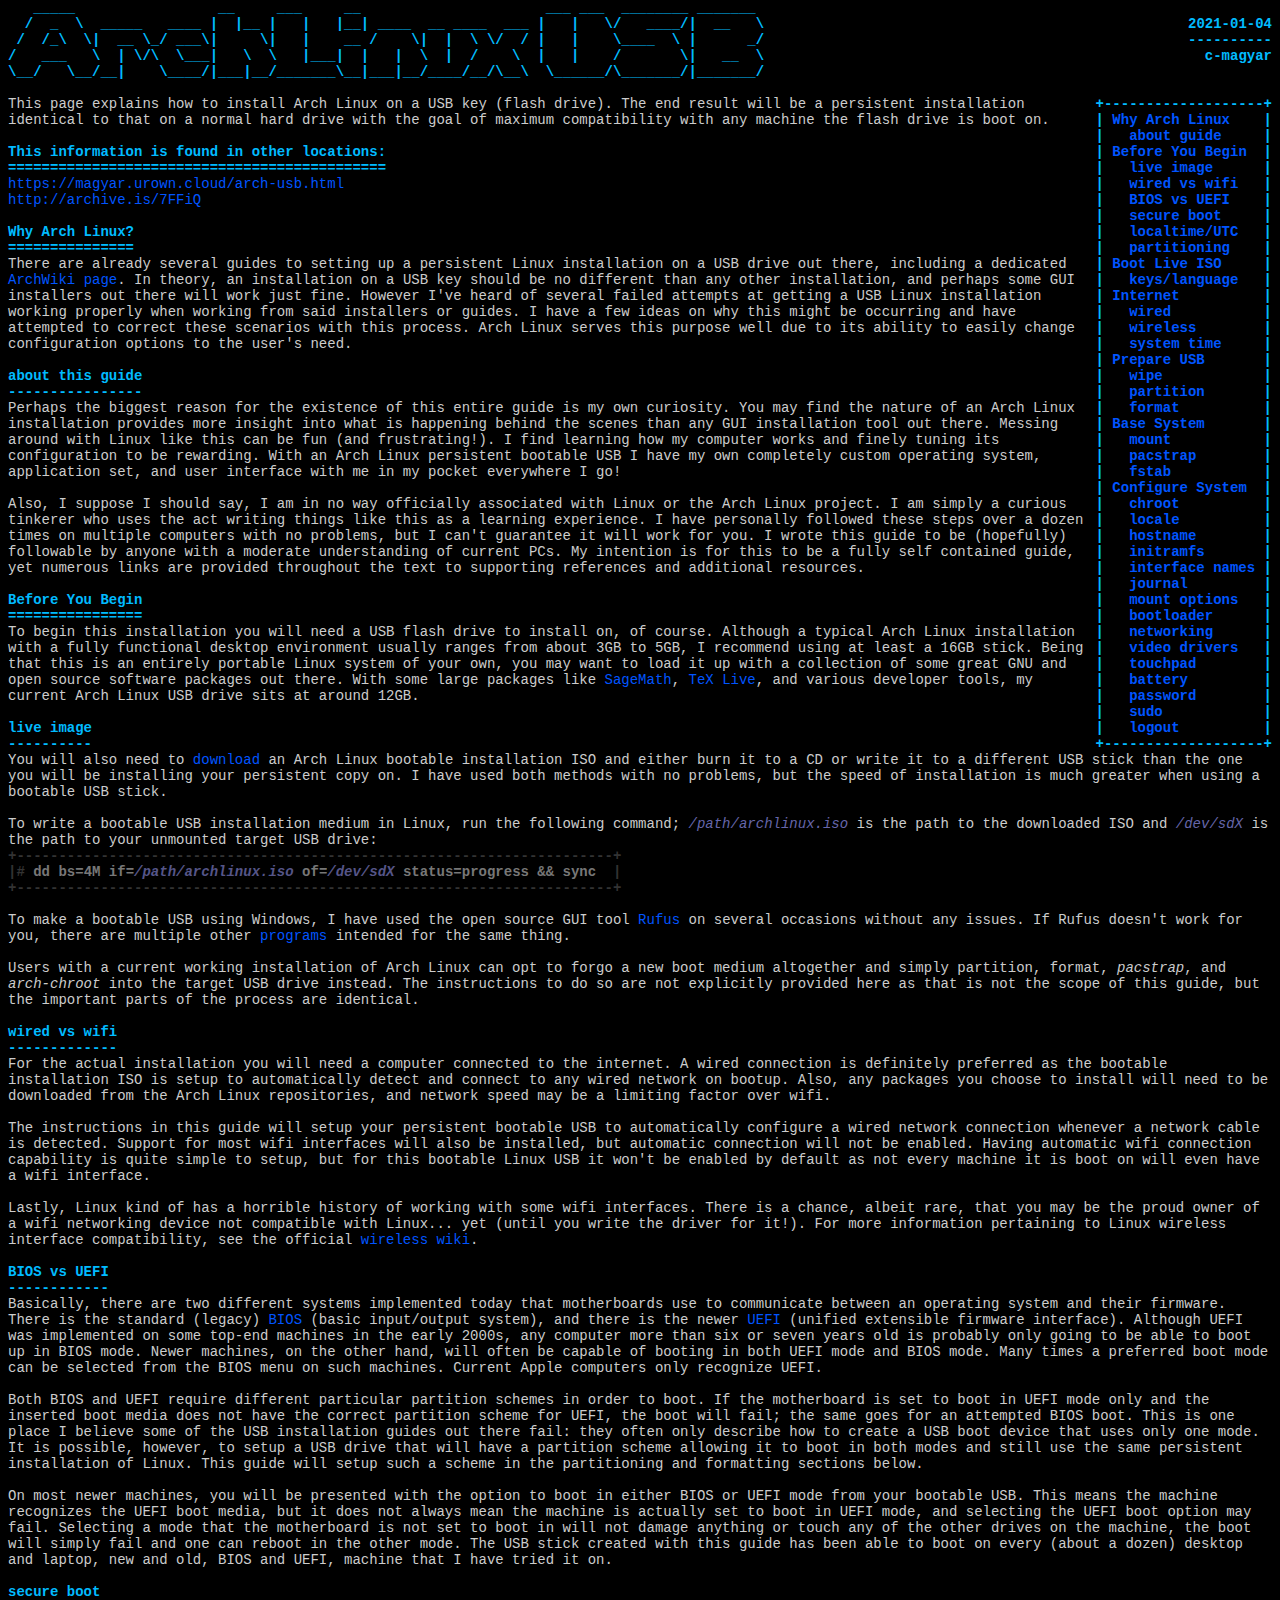
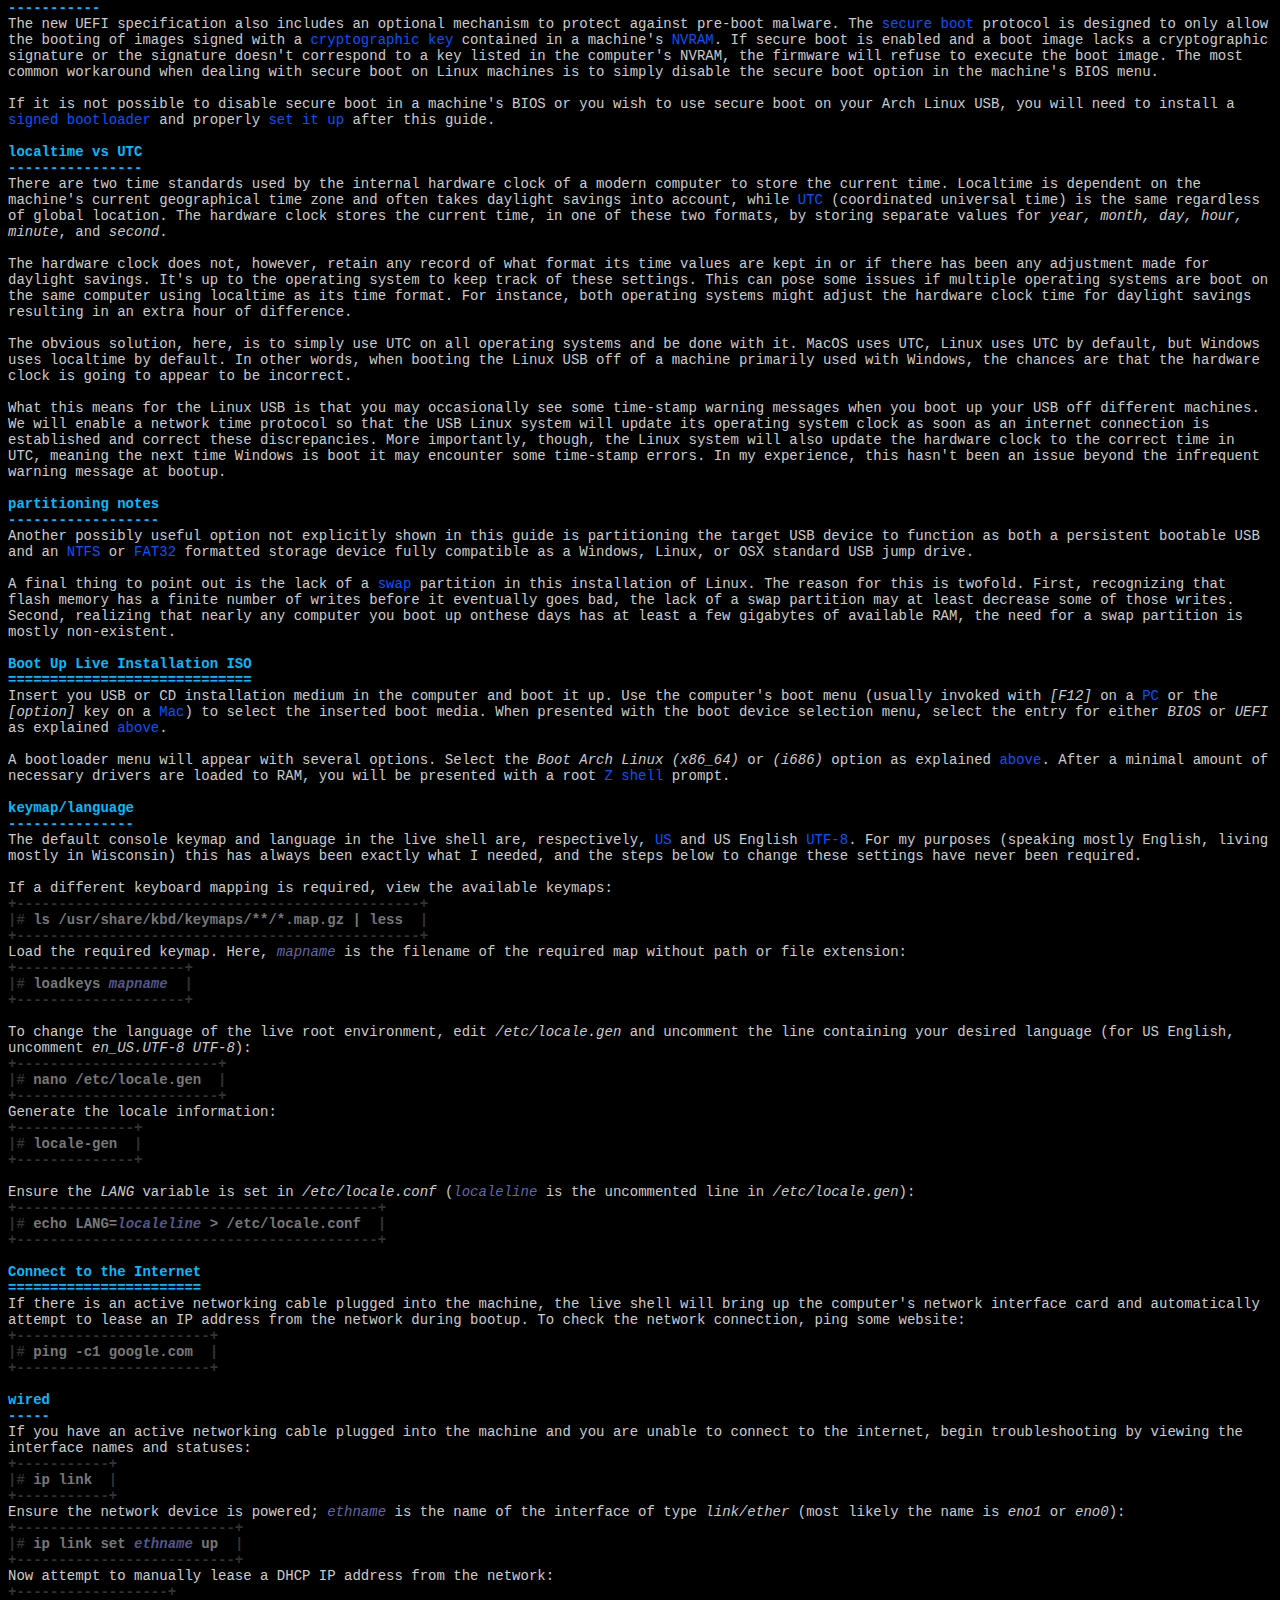
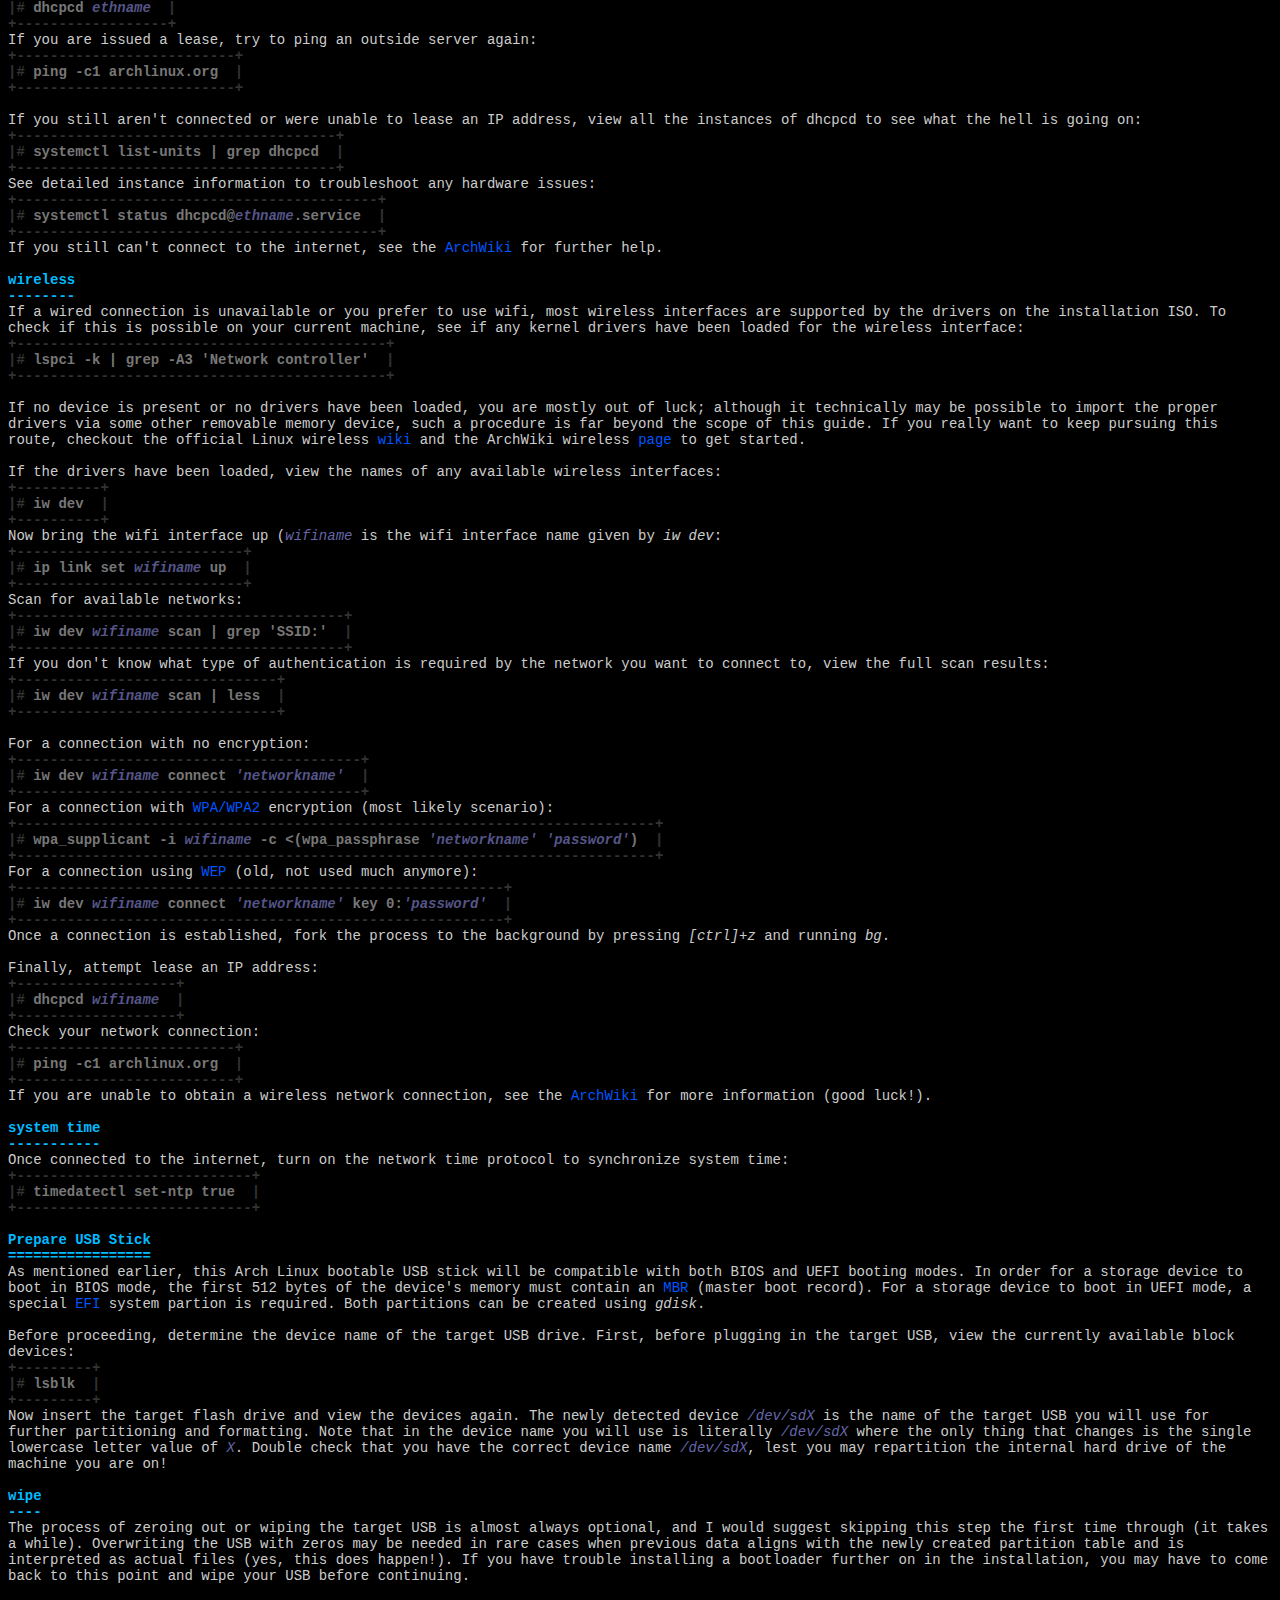
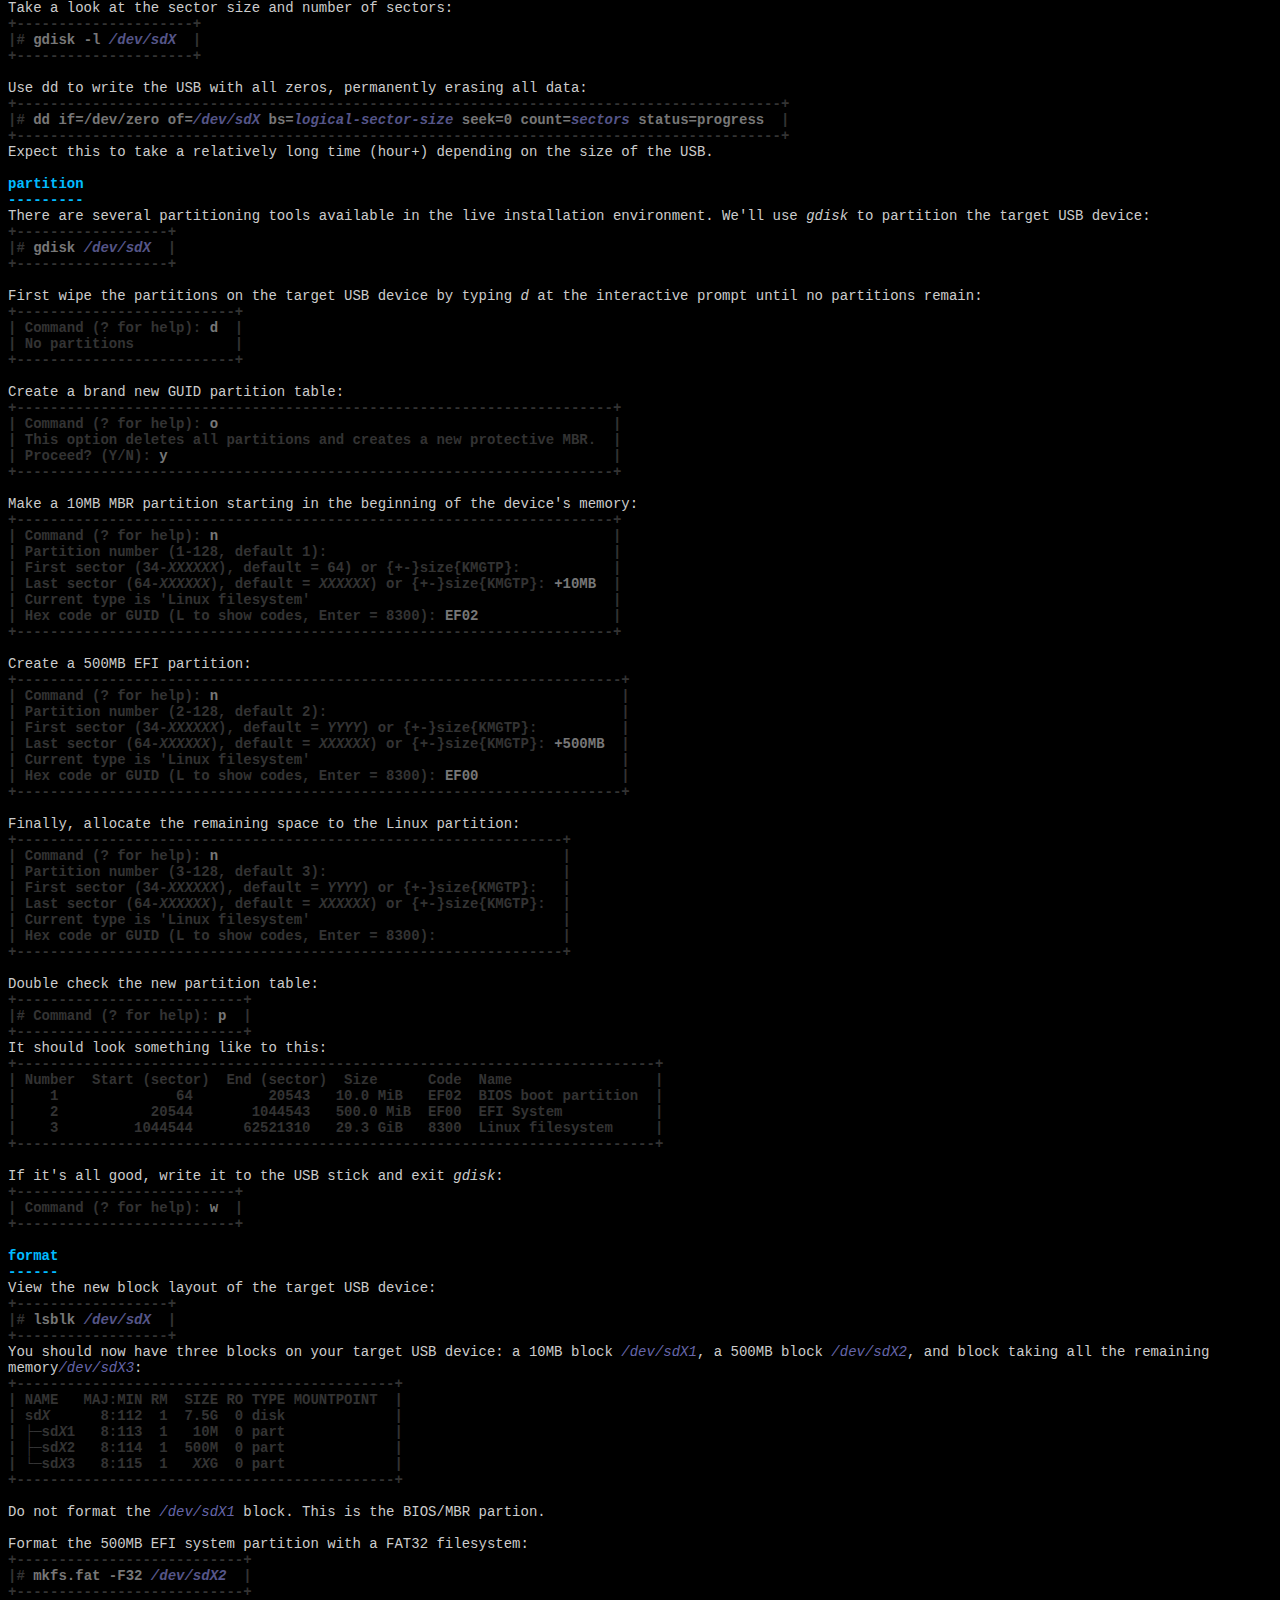
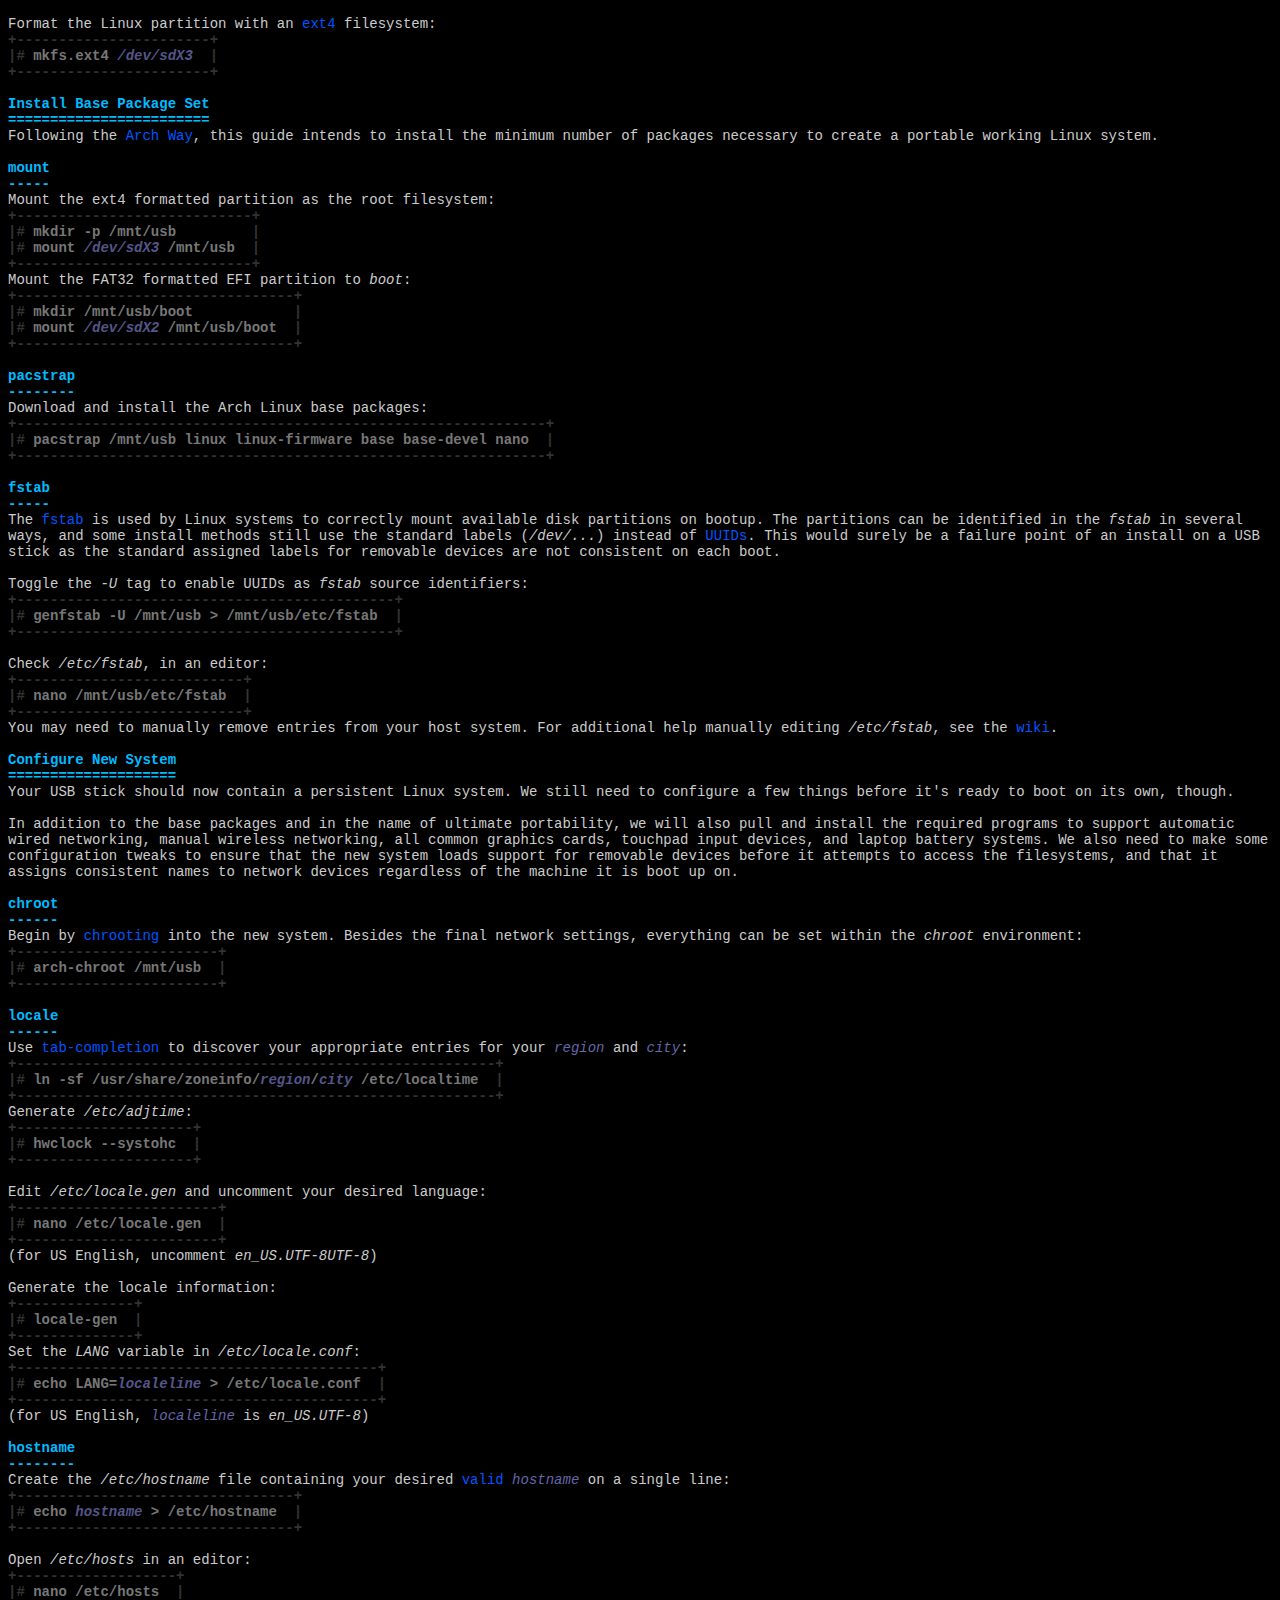
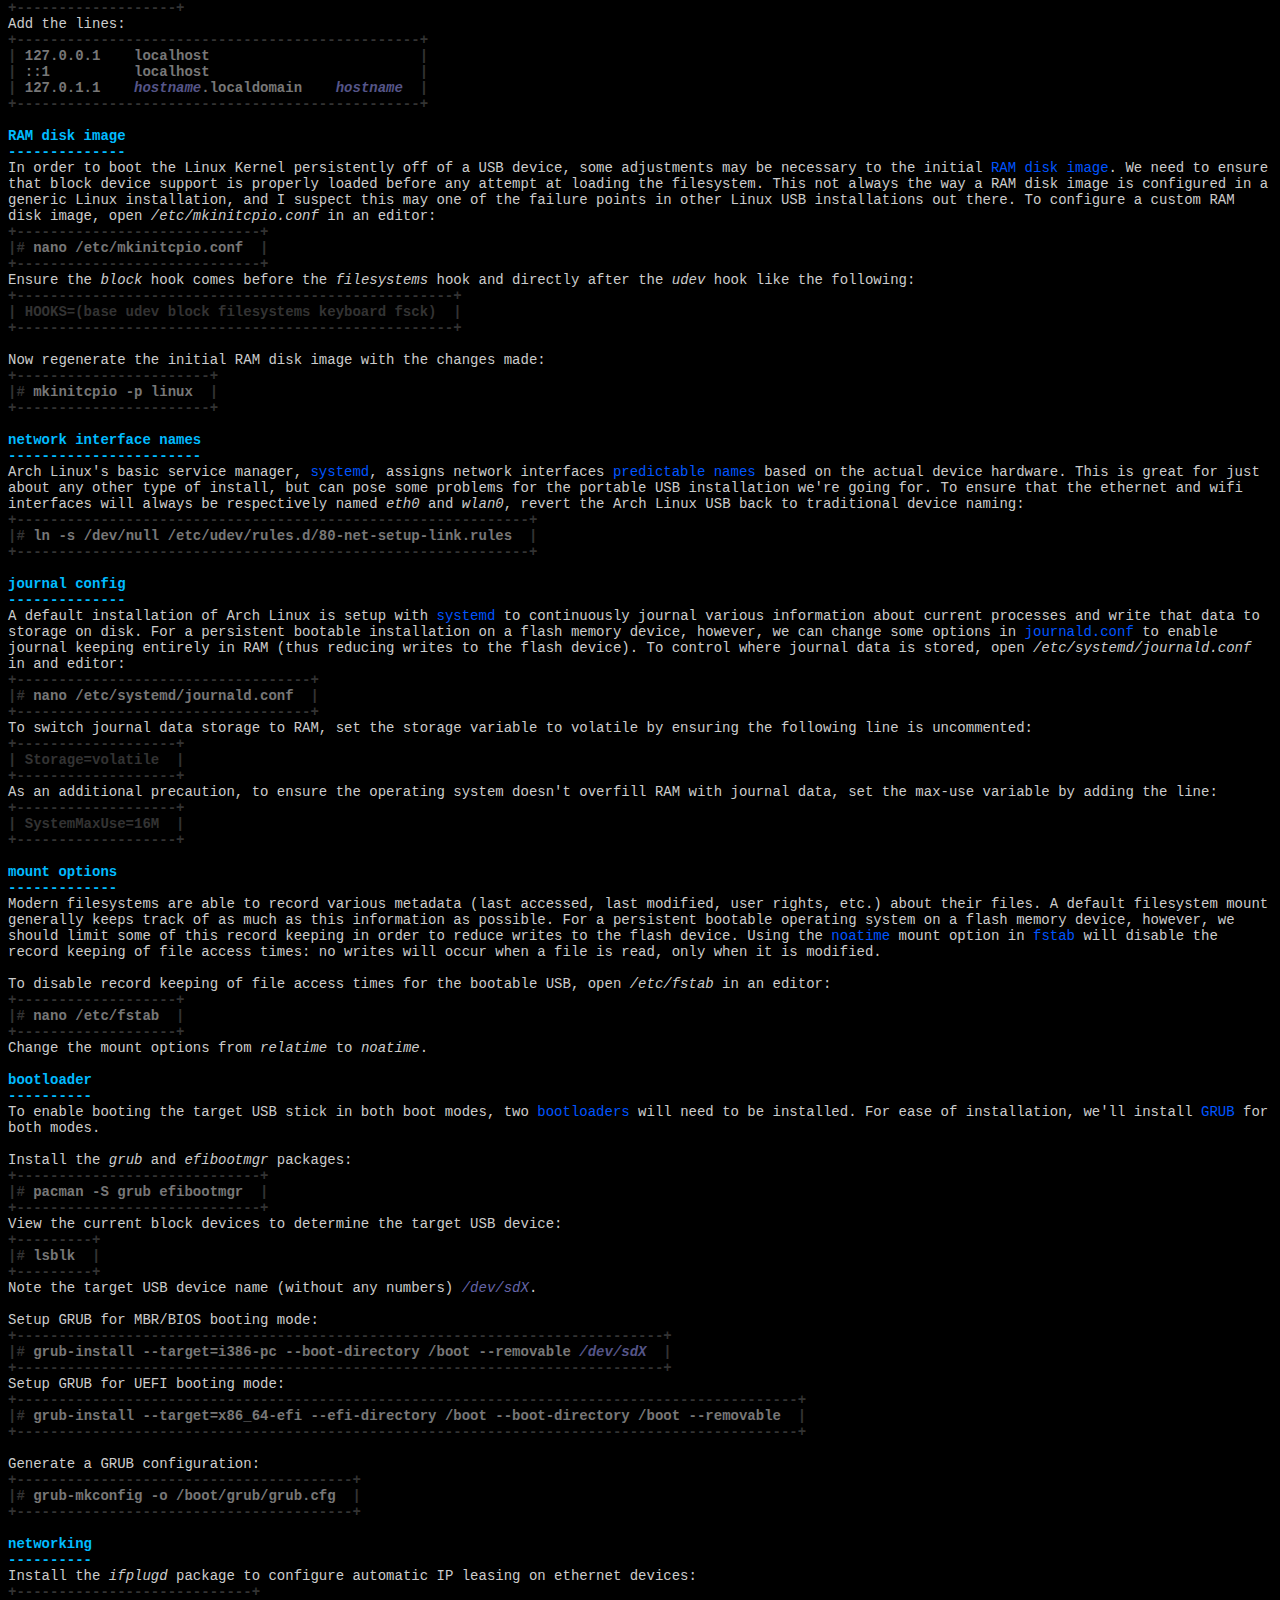
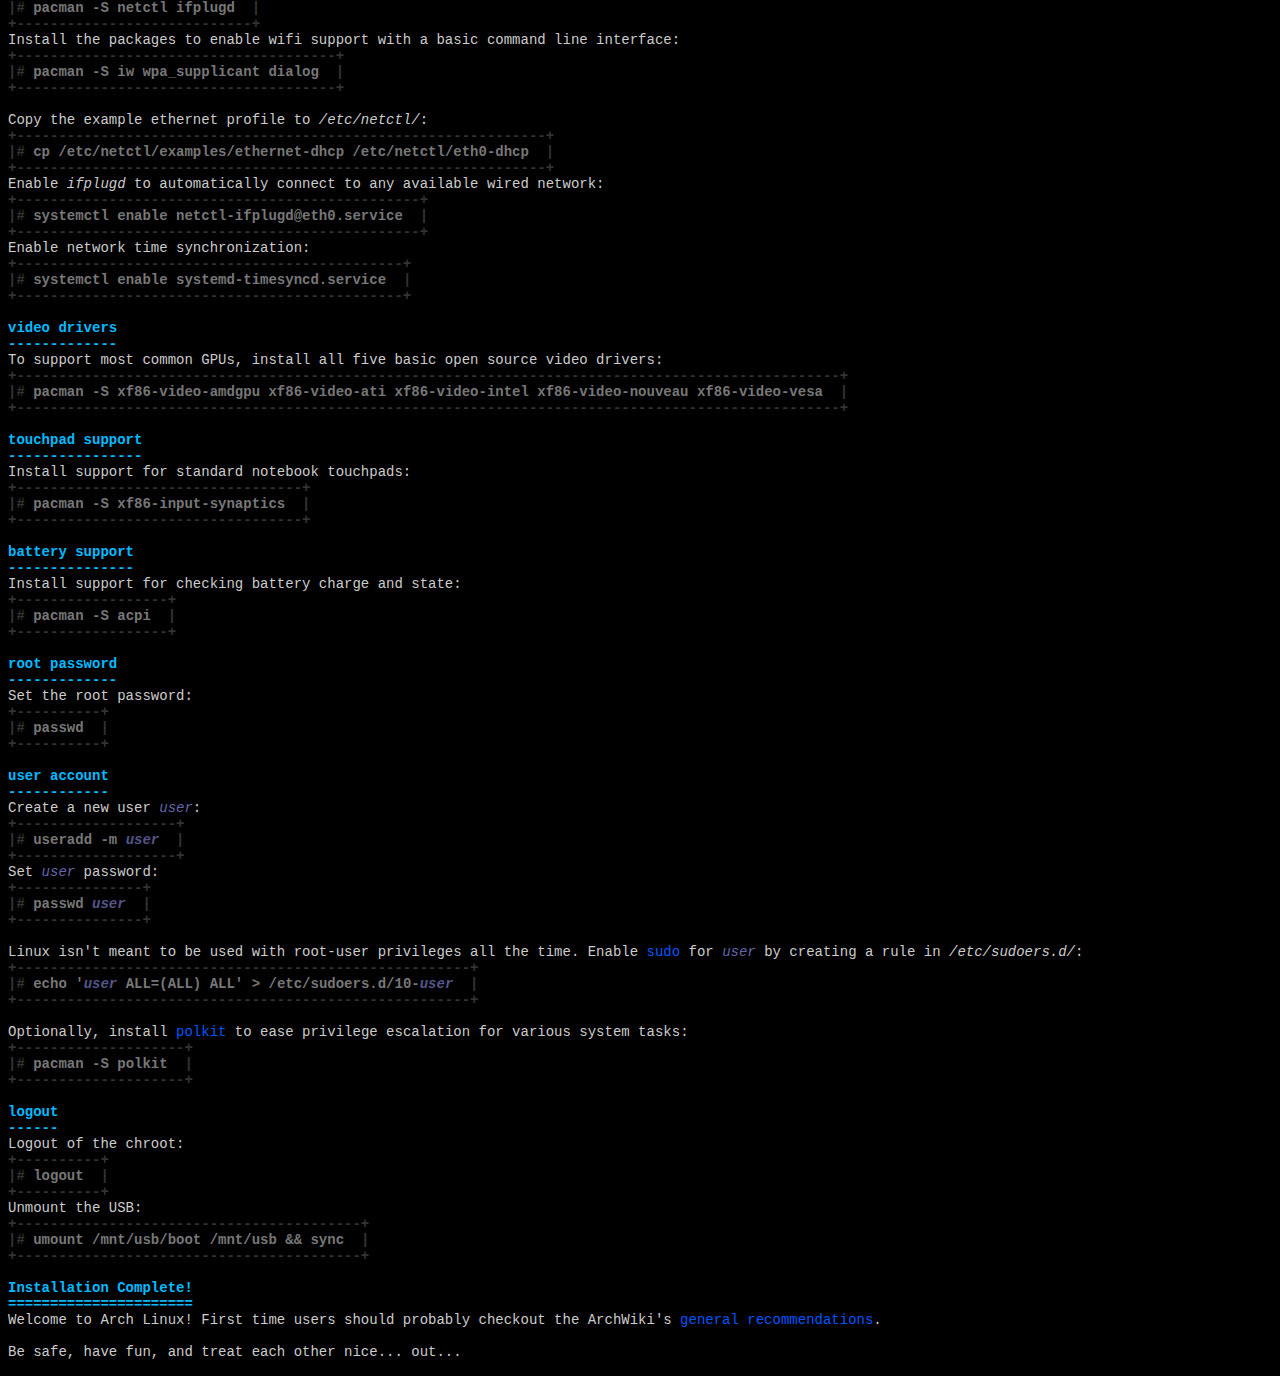
==== commit 186ac49d: "added give.html" ====
--- a/ArchUSB.html
+++ b/ArchUSB.html
@@ -15,7 +15,7 @@
     <meta name="keywords" content="Linux, Arch Linux, USB, install,
         persistent">
     <meta name="author" content="Chris Magyar">
-    <link rel="stylesheet" href="dark-blue.css">
+    <link rel="stylesheet" href="css/dark-blue.css">
 </head>
 <body>
 
@@ -101,6 +101,15 @@
 with any machine the flash drive is boot on.<br>
 <br>
 
+<h1 id="before">
+This information is found in other locations:<br>
+=============================================</h1>
+<p>
+  <a href="https://magyar.urown.cloud/arch-usb.html">https://magyar.urown.cloud/arch-usb.html</a>
+  <br>
+  <a href="http://archive.is/7FFiQ">http://archive.is/7FFiQ</a>
+</p>
+<br>
 <h1 id="why">
 Why Arch Linux?<br>
 ===============</h1>
--- a/css/dark-blue.css
+++ b/css/dark-blue.css
@@ -0,0 +1,125 @@
+@charset "utf-8";
+/*=========================  dark-blue.css  ==========================*/
+/* Terminal-like monospace dark css theme with dynamic ascii tables. */
+
+@font-face {
+    font-family: 'Hack-Regular';
+    src: url('./fonts/Hack-Regular.ttf');
+}
+
+* {
+    background-color: #000000;
+    font-family: Hack, Hack-Regular, monospace;
+    font-size: 14px;
+    margin: 0px;
+    padding: 0px;
+    text-decoration: none;
+}
+
+body {
+    color: #cccccc;
+    font-weight: normal;
+    padding-right: 8px;
+    padding-left: 8px;
+    min-width: 480px;
+}
+
+a {
+    color: #0055ff;
+}
+
+a:hover {
+    color: #00bbff;
+}
+
+b {
+    font-weight: bold;
+    color: #777777;
+}
+
+b i {
+    color: #555588;
+}
+
+em {
+    font-style: italic;
+}
+
+h1, h2, h3, h4, h5, h6, .heading {
+    font-weight: bold;
+    color: #00bbff;
+}
+
+i {
+    color: #6666aa;
+    font-style: italic;
+}
+
+.align-right {
+    text-align: right;
+}
+
+.code {
+    font-weight: bold;
+    color: #777777;
+}
+
+.code i {
+    color: #555588;
+}
+
+.code-box {
+    font-weight: bold;
+    color: #333333;
+}
+
+.float-right {
+    display: inline-block;
+    float: right;
+    margin-left: 8px;
+}
+
+/* control content by character width: */
+.w-140, .w-120, .w-100, .w-80, .w-60 {
+    display: none;
+}
+@media only screen and (min-width: 1161px) {
+    .w-120, .w-100, .w-80, .w-60 {
+        display: none;
+    }
+    .w-140 {
+        display: inline;
+    }
+}
+@media only screen and (max-width: 1160px) {
+    .w-140, .w-100, .w-80, .w-60 {
+        display: none;
+    }
+    .w-120 {
+        display: inline;
+    }
+}
+@media only screen and (max-width: 1000px) {
+    .w-140, .w-120, .w-80, .w-60 {
+        display: none;
+    }
+    .w-100 {
+        display: inline;
+    }
+}
+@media only screen and (max-width: 840px) {
+    .w-140, .w-120, .w-100, .w-60 {
+        display: none;
+    }
+    .w-80 {
+        display: inline;
+    }
+}
+@media only screen and (max-width: 680px) {
+    .w-140, .w-120, .w-100, .w-80 {
+        display: none;
+    }
+    .w-60 {
+        display: inline;
+    }
+}
